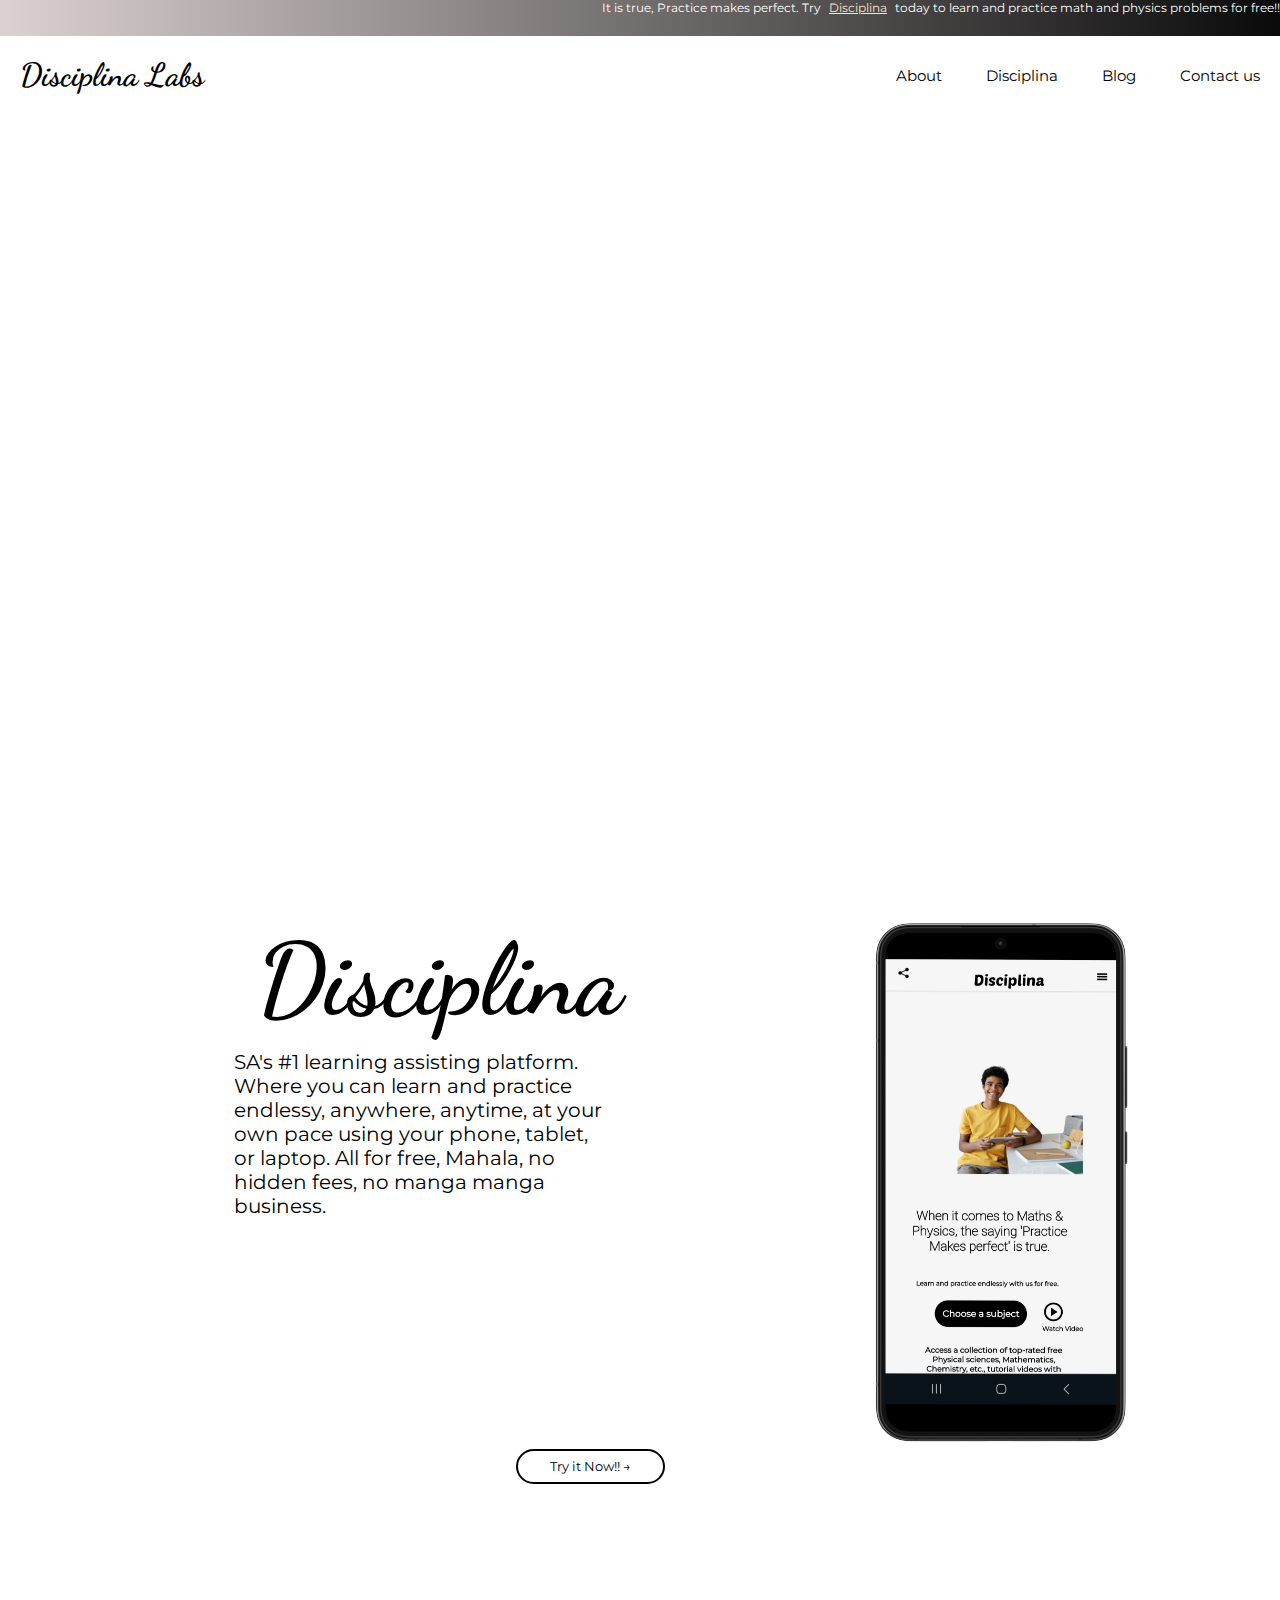
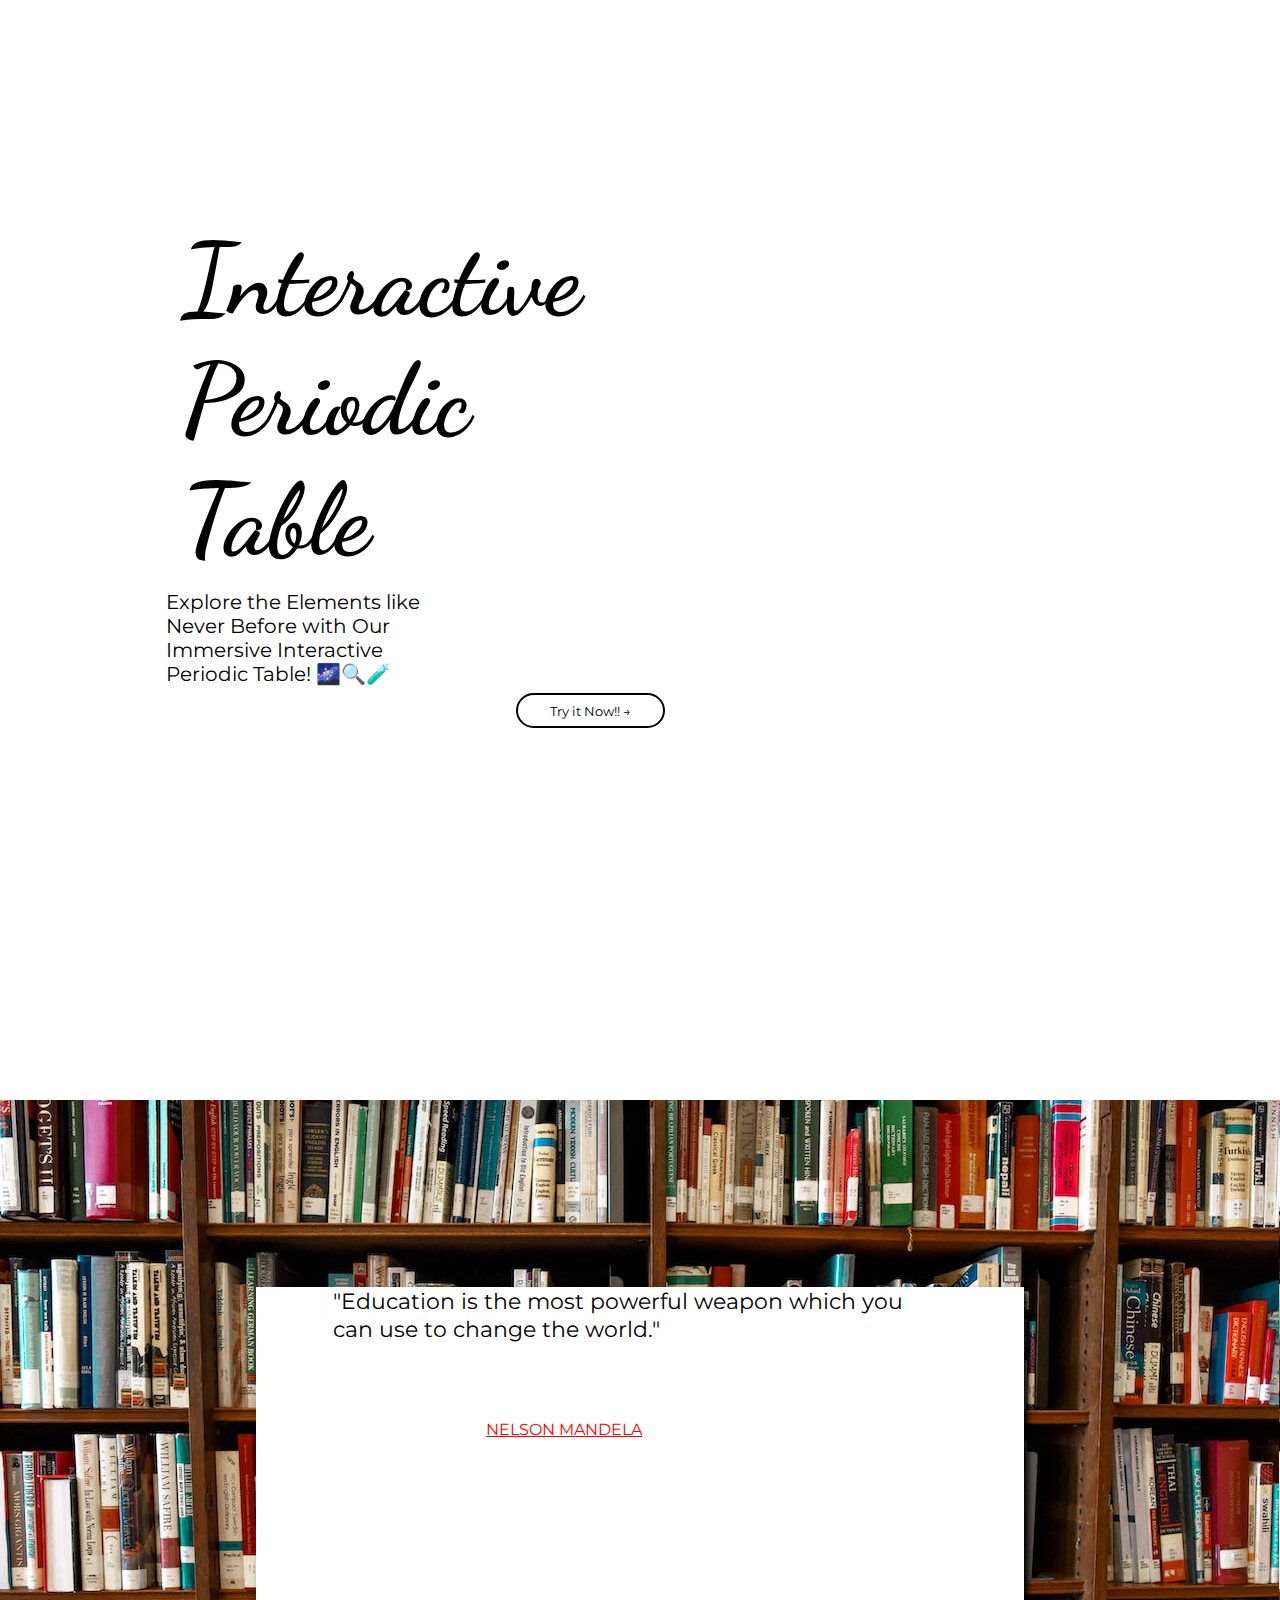
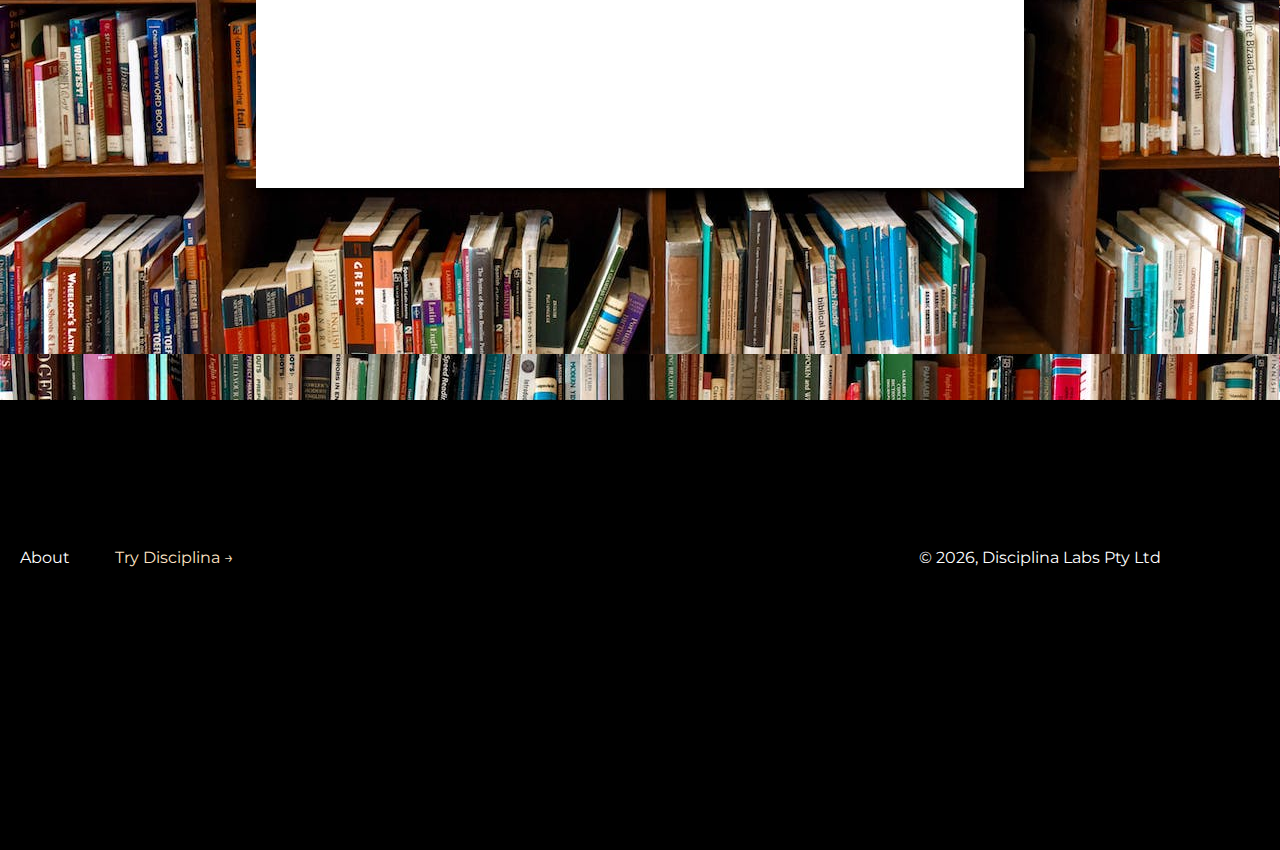
==== index.html @ 5b2e6443 "Update index.html" ====
<!DOCTYPE html>
<html lang="en">
<head>
    <meta charset="UTF-8">
    <meta name="viewport" content="width=device-width, initial-scale=1.0">
    <link rel="stylesheet" href="style.css">
    <link rel="icon" type="img/png" href="Images/images__2_-removebg-preview.png" width="80px"/>
   
    <link href="https://fonts.googleapis.com/css2?family=Dancing+Script:wght@100&family=Golos+Text&family=Nova+Square&family=Roboto:wght@600&display=swap" rel="stylesheet">
    <title>Disciplina Labs | Creating better learning experiences & outcomes</title>
</head>
<body>
    <div class="header">
      
      
        <nav class="nav sticky">
            <!-- <img src="Images/images__2_-removebg-preview.png" alt="disciplina_labs__logo " width="40px"> -->
             <h1>Disciplina Labs</h1>
            <ul>
        
                <li> <a class="nav__link" href="about.html">About 
                 </a></li>
                 <li> <a class="nav__link" href="https://disciplina.co.za/" class="disciplina_link" target="_blank">Disciplina</a></li>
                <!-- <li><a class="nav__link" href="">Updates</a></li> -->
                <li><a class="nav__link" href="https://disciplina.co.za/blog">Blog</a></li>
                <li><a class="nav__link" href="mailto:asandan@disciplinalabs.com">Contact us</a></li>
              
            </ul>
        </nav>
 
        <div class="content">
        <video autoplay loop muted plays-inline class="backvideo computer">
          
            <source src="Videos/Disciplina Labs.mp4" type="video/mp4" >
        </video>

        <video autoplay loop muted plays-inline class="backvideo phone">
            <source src="Videos/Disciplina Labs video.mp4" type="video/mp4" >
           
        </video>
       
        <div class="text-content">
            <h1>Providing tools, resources and opportunities for better learning experiences and outcomes for all.</h1>
            
           
        </div>
        </div>
           
       
       
        </div>

       <section class="desciplina section ">
        <div class="disciplina__content">
            <div>
                <h1>Disciplina</h1>
                <p>SA's #1 learning assisting platform. <br>
                    Where you can learn and practice endlessy, anywhere, anytime, at your own pace using your phone, tablet, or laptop.
                    All for free, Mahala, no hidden fees, no manga manga business.</p>
            </div>
          
    
            <div>
                <img src="Images/Home Page 3.png" alt="" >
            </div>
        </div>
           
        <div class="buttons">

            <button type="button" class="go--to"><a href="https://disciplina.co.za/" target="_blank">Try it Now!! &rightarrow;</a></button>
         
           </div>
        </div>

       </section>

       <section class="desciplina section ">
        <div class="disciplina__content">
            <div>
                <h1>Interactive Periodic Table</h1>
                <p>Explore the Elements like Never Before with Our Immersive Interactive Periodic Table! 🌌🔍🧪</p>
            </div>
       

        <div>
            <video src="Videos/huge.mp4"   loop autoplay muted  width="100%" height="60%"></video>
           
          </div>
        </div>
          
           <div class="buttons">
          
            <button type="button" class="go--to"><a href="https://disciplina.co.za/introtochem.html" target="_blank">Try it Now!! &rightarrow;</a></button>
           
           </div>
         
        </div>

       </section>
       <section class="section__2 section ">
      

        <div class="main_quote_content">
            <div class="text_area">
           <div class="quote">
            <p>"Education is the most powerful weapon which you can use to change the world."</p>
           </div>
           
            </div>
            <div class="person">
                Nelson Mandela
            </div>
        </div>

       </section>

       <!-- <section class="section__3 section section--hidden">
        <h1>Latest Updates</h1>
        
        <div class="products">

            <div class="product">

                <a href="periodictable.html"><img src="Images/JCI.jpg" alt="disciplina_labs__logo " width=""></a>
                <h2 class="updates_title">Disciplina Labs, a runner-up for JCI Sandton business cohort 2023</h2>
                <p>October 2023</p>
            </div>
           
           
            

        </div> -->

      
       <!-- </section>
       <section class="section__4 section section--hidden">
        <div>
            <a href="disciplina.html"><img src="Images/Stationery2.jpg" alt="disciplina_labs__logo " width=""></a>
        </div>
        <div> <h2>Join us in shaping the future of Education  <a href="https://disciplina.co.za/" class="" target="_blank">Partnerships &rightarrow;</a></h2></div>
       
       </section> -->

       <Footer>
        <ft>
        
         <ul>
           
           
           
              <li><a href="about.html">About</a></li>
            <!-- <li><a href="">Investor relations</a></li> -->
            <li> <a href="https://disciplina.co.za/" class="disciplina_link" target="_blank">Try Disciplina &rightarrow;</a></li>
            <li> <div class="copyright">
                &copy; <span class="current_year">0000</span>,
                Disciplina Labs Pty Ltd
              </div></li>
        </ul>
       
        </ft>

    </Footer>
   
    
    <script src="app.js"></script>
</body>
</html>
---- style.css ----
@import url('https://fonts.googleapis.com/css2?family=Dancing+Script:wght@600&family=Golos+Text&family=Montserrat&display=swap');
*{
    padding: 0;
    margin: 0;
    background-color: rgb(rgb(238, 217, 217));
    box-sizing: border-box;
    font-family: 'Montserrat';

}

html{
    scroll-behavior: smooth;
    font-family:  'Montserrat', sans-serif ;
    width: 100%;
}
.announcement-message{
    position: relative;
    background: linear-gradient( to left, rgb(10, 10, 10), rgb(219, 209, 209));
    height: 4%;
  text-align: right;

  color: white;
  font-size: 12px;
}

nav{
    width: 100%;
    position: relative;
    top: 0%;
    left: 0;
    padding: 20px ;
    display: flex;
    align-items: center;
    justify-content: space-between;
   
    background: white;
    
}

.sticky{
    position: fixed;
   box-shadow: 0 0 0 2px rgba(120, 119, 119, 0.4);
    z-index: 1;
   

}

nav h1{
    font-family: 'Dancing Script';
}
nav ul li{
    display: inline-block;
    margin-left: 40px;
    list-style: none;
   z-index: 5;
}

nav ul li a{
    text-decoration: none;
    color: black;
    font-size: 15px;
}

nav ul li a:hover{
    background: gray;
    padding: 10px;
    border-radius: 5px;
   
}

nav ul li {
    text-decoration: none;
    color: white;
    font-size: 15px;
}

nav ul li:hover{
    background: gray;
    padding: 10px;
    border-radius: 5px;
   
}

.sub__menu-1{
    display: none;
  }

  .nav__item:hover .sub__menu-1{
    display: block;
    background: white;
    transition: 200ms;
    position: fixed;
    height: auto;
  box-shadow: 0px 2px 10px black;
  border-radius: 10px;
  width: 100%;
  cursor: pointer;
  z-index: 2;
  
  }
  
  .sub__menu-1 ul{
    display: block;
    margin: 10px;
  }
  
  .sub__menu-1 ul li{
    display: block;
    
    padding: 20px;
    
    background: white;
    text-align: left;
   
  }

  .sub__menu-1 ul li a{
 color: black;
  }
a {
    cursor: pointer;
}


.disciplina_link{
  
   
    padding: 5px;
    border-radius: 5px;
    color:bisque;
}

.disciplina_link:hover{
    text-decoration: none;
   
    background-color: white;
    color: black;
    border: none;
   
}

.desciplina p{
    color: white;
    margin-left: 36%;
    margin-top: 10px;
    font-size: 12px;
}
h2{
    color: white;
    font-size: 15px;
}

h5{
    color: white;
    padding: 10px;
}
.header{
width: 100%;
height: 100vh;
position: relative;
padding: 0 5;

}

.phone{
    display: none;
}
.content{
    text-align: center;
    margin-top: 10%;
   
    
}

.text-content{
    position: relative;
    margin-top: 25%;
    padding: 3%;
}
.content h1{
   font-family: 'Montserrat', sans-serif;
   color: white;
   font-size: 40px;
   font-weight: lighter;
}


.backvideo{
   position:absolute ;
   right: 0;
    bottom: 0;
    z-index: -1;
    opacity:1;
    width: 100%;
    filter: brightness(50%);
}

 

.section h1{
margin-left: 40%;
}

.about:hover{
    background-color: white;
    color: black;
    border: none;
    transition: 2s;
}
.section__1{
    top: 0;
    width: 100%;
    height: 100vh;
    background: black;
    padding-top: 5%;
   
}

.section__1 h1{
    color: white;
    position: relative;
  
}

.desciplina{
    width: 100%;
    position: relative;
    left: 0;
    padding: 20px ;
    display: block;
    align-items: center;
    height: 100vh;
    background: white;

 
}

.disciplina__content{
    display: flex;
}

.desciplina h1{
     color: black;
     font-family: 'Dancing Script';
     font-size: 100px;
}

.desciplina p{
    color: black;
    font-size: 20px;
}
.desciplina img{
    width: 40%;
    margin-left: 40%;
}
.desciplina--video{
    position:relative ;
    right: 0;
     bottom: 0;
  
     opacity:0.8;
     width: 20%;
     margin-left: 40%;
 }

.periodic--table{
    width: 100%;
    position: relative;
    left: 0;
    padding: 20px ;
    display: block;
    align-items: center;
    height: 100vh;

 
}

.buttons{
    margin-left: 40%;
}

.periodic--table p{
    margin-left: 30%;
    margin-top: 10px;
    font-size: 12px;
}


.media{
    background: transparent;
    display: block;
    width: 100%;
  }
  
  .media img{
  
    width: 60%;
    background: transparent;
    border-radius: 10px;
  padding: 10px;
  margin-left: 20%;
  
  }
.buttons button{
    padding: 1%;
    border-radius: 20px;
    border: none;
    width: 20%;
    cursor: pointer;
    background: white;
    border: 2px solid black;
    
}
.buttons button:hover{
 opacity: 0.6;
    
}

.buttons button a{
    color: black;
    text-decoration: none;
}




.product--video{
    position:relative ;
    right: 0;
     bottom: 0;
     z-index: -1;
     opacity:0.8;
     width: 60%;
 }
.products{
    display: inline-flex;
    padding: 40px 40px 60px 40px;
}

.product{
    padding-left: 40px;
    width: 33%;
   
}

.product img{
    width: 90%;
 
   
    padding: 5px;
    border-radius: 10px;
   
}
.product img a{
    cursor: pointer;

   
}
.product p{
    color: white;
}
.updates__title{
    padding: 20px;
}

.updates__title h3{
    color: white;
}

.section__2{
    top: 0;
    width: 100%;
    height: 100vh;
    background: white;
    padding-top: 5%;
    background-image: url(Images/quotes\ background.jpg);
}

.section__2 h1{
    color: black;
    position: relative;
  
}

.main_quote_content{
    width: 60%;
    background-color: white;
   
    margin-left: 20%;
    min-height: 60%;
    
    box-shadow: 4px 4px 6px black;
}

.quote p{
    margin-top: 20%;
}

.person{
  
    position: relative;
    font-size: 1rem;
    color: red;
    text-transform: uppercase;
    margin-top: 5%;
  margin-left: 30%;
  text-decoration: underline;
}

.main_quote_content .text_area{
    font-size: 1.4rem;
    margin: 10%;
 
}


.main_quote_content img{   
    
    position: relative;
    margin-bottom: 10%;
    
}
.section__3{
    top: 0;
    width: 100%;
    height: 100vh;
    background: black;
    padding-top: 5%;
}

.section__3 h1{
    color: white;
    position: relative;
  
}

.section__4{
    display: flex;
}

.section__4 img{
    margin: 3%;
}
.section__4 h2{
    color: black;
    position: relative;
    margin-top: 40%;
   
  
}

.content-section{
  
    width: 60%;
    margin-left: 20%;
    margin-top: 10%;
    line-height: 26px;
    border-bottom: 1px solid black ;
    
   
}

.content-section p{
    margin-bottom: 15px;
}

footer{
    background-color: black;
    height: 50vh;
    margin-bottom: 0%;

    color: black;
    align-items: center;
    justify-content: space-between;

}

 footer ul{
    
    display: flex;
   

}
footer ul li{
  
    text-decoration: none;
    list-style: none;
    padding: 20px;
    margin-top: 10%;
}
footer ul li a{
    color: white;
    text-decoration: none;
    
   
}
footer ul li a:hover{
    font-weight: bolder;
}

footer ul li a img:hover{
    width: 25px;
}

footer ul li:last-child{
    margin-left: 50%;
}

.section--hidden{
    opacity: 0;
    transform: translateY(8rem) ;
}

.copyright{
    color: white;
}

@media screen and (min-width: 300px) and (max-width: 937px) {
body{
    width: 100%;
}
    .announcement-message{
        position: relative;
        background: linear-gradient( to right, rgb(10, 10, 10), rgb(219, 209, 209));
        height: 5%;
      text-align: center;
    
      color: white;
      font-size: 8px;
      width: 100%;
      top: 0;
    }
    
    .html{
         width: 100%;
    }
    nav{
        width: 100%;
        position: relative;
        top: 0%;
        left: 0;
        padding: 20px ;
        display: flex;
        align-items: center;
        justify-content: space-between;
        background: white;
    }
    
    .sticky{
        display: none;
    
    }

    .nav h1{
        font-size: 20px;
        text-align: center;
    }
    nav ul li{
        display: none;
        margin-left: 10px;
        list-style: none;
       z-index: 5;
    }
    
    nav ul li a{
        text-decoration: none;
        color: white;
        font-size: 10px;
    }
    
    nav ul li a:hover{
        background: gray;
        padding: 10px;
        border-radius: 5px;
       
    }
    
    nav ul li {
        text-decoration: none;
        color: white;
        font-size: 15px;
    }
    
    nav ul li:hover{
        background: gray;
        padding: 10px;
        border-radius: 5px;
       
    }
    
    
    
    
    .disciplina_link{
      
    
        padding: 5px;
        border-radius: 5px;
      
    }
    
    .disciplina_link:hover{
        text-decoration: none;
       
        background-color: white;
        color: black;
        border: none;
       
    }
    
    .desciplina p{
        color:white;
        text-align: center;
        margin-top: 10px;
        font-size: 12px;
    }

    .desciplina img{
        width: 50%;
        margin-left: 25%;
    }
    h2{
        color: white;
        font-size: 15px;
    }
    
    h5{
        color: white;
        padding: 10px;
    }
    .header{
    width: 100%;
    height: 100vh;
    position: relative;
   
    margin-top: 0%;
    
    }
    
    .computer{
        display: none;
    }

    .phone{
        display: block;
    }
    .content{
        text-align: center;
        margin-top: 0%;
        height: 80vh;
        width: 100%;
        
    }
    .backvideo{
        height: 100vh;
        margin-top: 10%;
    }
    
    .text-content{
        position: relative;
        margin-top: 10%;
    }
    .content h1{
       font-family: 'Montserrat', sans-serif;
       color: white;
       font-size: 20px;
       margin-top: 30%;
       font-weight: bolder;
    }
    
    
   
.section h1{
    margin-left: 40%;
    }
    
    .about:hover{
        background-color: white;
        color: black;
        border: none;
        transition: 2s;
    }
    .section__1{
        top: 0;
        width: 100%;
        height: 100vh;
        background: black;
        padding-top: 5%;
       
    }
    
    .section__1 h1{
        color: white;
        position: relative;
      
    }
    
    .desciplina{
        width: 100%;
        position: relative;
        left: 0;
        padding: 20px ;
        display: block;
        align-items: center;
        height: auto;
        background: white;
    
     
    }
    
    .disciplina__content{
        display: flex;
        width: 100%;
    }
    
    .desciplina h1{
         color: black;
         font-family: 'Dancing Script';
         font-size: 40px;
    }
    
    .desciplina p{
        color: black;
        font-size: 10px;
    }
    .desciplina img{
        width: 80%;
        margin-left: 40%;
    }
    .desciplina video{
        position:relative ;
        right: 0;
         bottom: 0;
      
         opacity:0.8;
         width: 120%;
         margin-left: 20%;
     }
    
    
    
    .buttons{
        margin-left: 40%;
    }
    

    
    .media{
        background: transparent;
        display: block;
        width: 100%;
      }
      
      .media img{
      
        width: 60%;
        background: transparent;
        border-radius: 10px;
      padding: 10px;
      margin-left: 20%;
      
      }
    .buttons button{
        padding: 1%;
        border-radius: 20px;
        border: none;
        width: 50%;
        cursor: pointer;
        background: white;
        border: 2px solid black;
        
    }
    .buttons button:hover{
     opacity: 0.6;
        
    }
    
    .buttons button a{
        color: black;
        text-decoration: none;
    }
    
    
    
    
    .product--video{
        position:relative ;
        right: 0;
         bottom: 0;
         z-index: -1;
         opacity:0.8;
         width: 60%;
     }
    .products{
        display: inline-flex;
        padding: 40px 40px 60px 40px;
    }
    
    .product{
        padding-left: 40px;
        width: 33%;
       
    }
    
    .product img{
        width: 90%;
     
       
        padding: 5px;
        border-radius: 10px;
       
    }
    .product img a{
        cursor: pointer;
    
       
    }
    .product p{
        color: white;
    }
    .updates__title{
        padding: 20px;
    }
    
    .updates__title h3{
        color: white;
    }
    
    .section__2{
        top: 0;
        width: 100%;
        height: 100vh;
        background: white;
        padding-top: 5%;
        background-image: url(Images/quotes\ background.jpg);
    }
    
   
    
    .section__2{
        top: 0;
        width: 100%;
        height: 100vh;
        background: white;
        padding-top: 5%;
        background-image: url(Images/quotes\ background.jpg);
    }
    
    .section__2 h1{
        color: black;
        position: relative;
      
    }
    
    .main_quote_content{
        width: 80%;
        background-color: white;
       
        margin-left: 10%;
        height: 60%;
        
        box-shadow: 4px 4px 6px black;
    }
 
    .person{
      
        position: relative;
        font-size: 1rem;
        color: red;
        text-transform: uppercase;
        margin-top: 5%;
      margin-left: 30%;
      text-decoration: underline;
    }
    
    .main_quote_content .text_area{
        font-size: 1.4rem;
        margin: 10%;
     
    }
    
    
    .main_quote_content img{   
        
        position: relative;
        margin-bottom: 10%;
        
    }
    .section__3{
        top: 0;
        width: 100%;
        height: 100vh;
        background: black;
        padding-top: 5%;
    }
    
    .section__3 h1{
        color: white;
        position: relative;
      
    }
    
   
    
    .content-section{
      
        width: 60%;
        margin-left: 20%;
        margin-top: 10%;
        line-height: 26px;
        border-bottom: 1px solid black ;
        
       
    }
    
    .content-section p{
        margin-bottom: 15px;
    }
    
    footer{
        background-color: black;
        height: 50vh;
        margin-bottom: 0%;
    
        color: black;
        align-items: center;
        justify-content: space-between;
    
    }
    
     footer ul{
        
        display: flex;
       
    
    }
    footer ul li{
      
        text-decoration: none;
        list-style: none;
        padding: 20px;
        margin-top: 10%;
    }
    footer ul li a{
        color: white;
        text-decoration: none;
        font-size: 12px;
        
       
    }
    footer ul li a:hover{
        font-weight: bolder;
    }
    
    footer ul li a img:hover{
        width: 25px;
    }
    
    footer ul li:last-child{
        margin-left: 5%;
        font-size: 12px;
    }
    
    .section--hidden{
        opacity: 0;
        transform: translateY(8rem) ;
    }
    
    .copyright{
        color: white;
    }
}
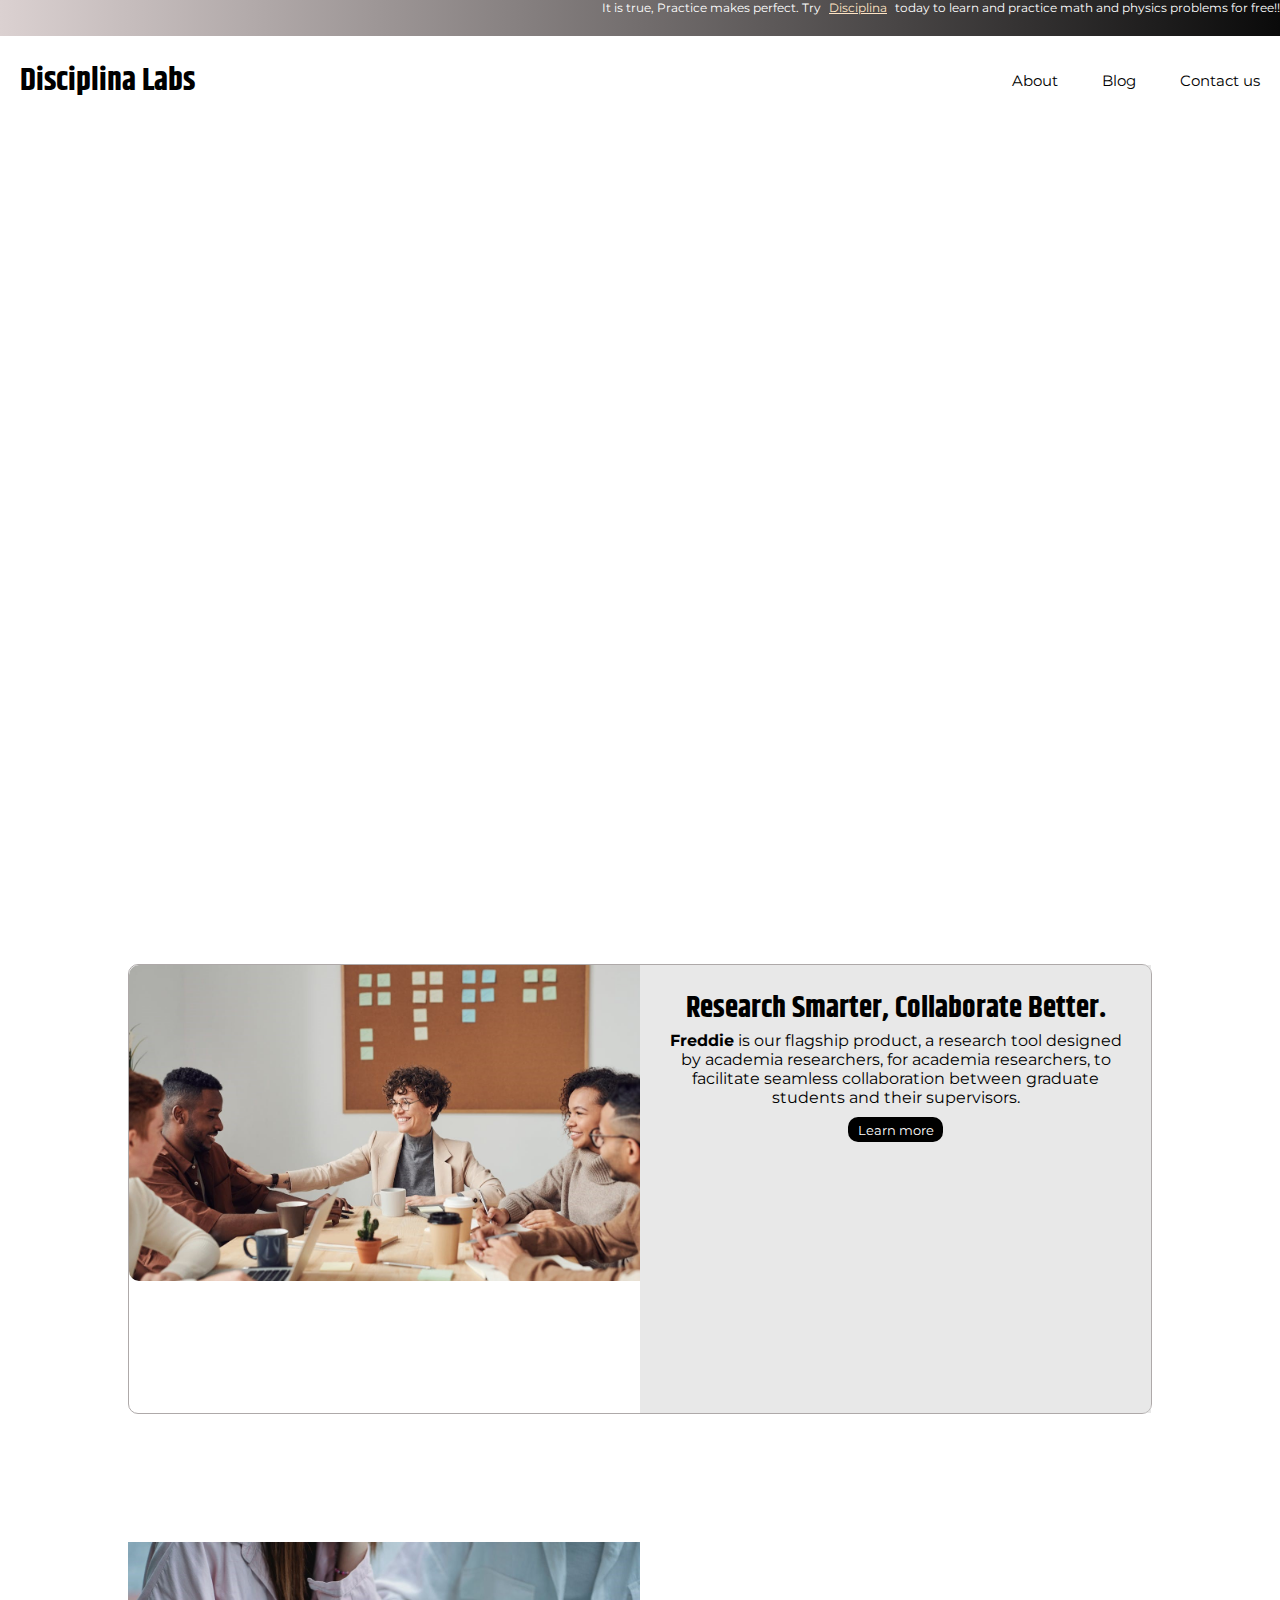
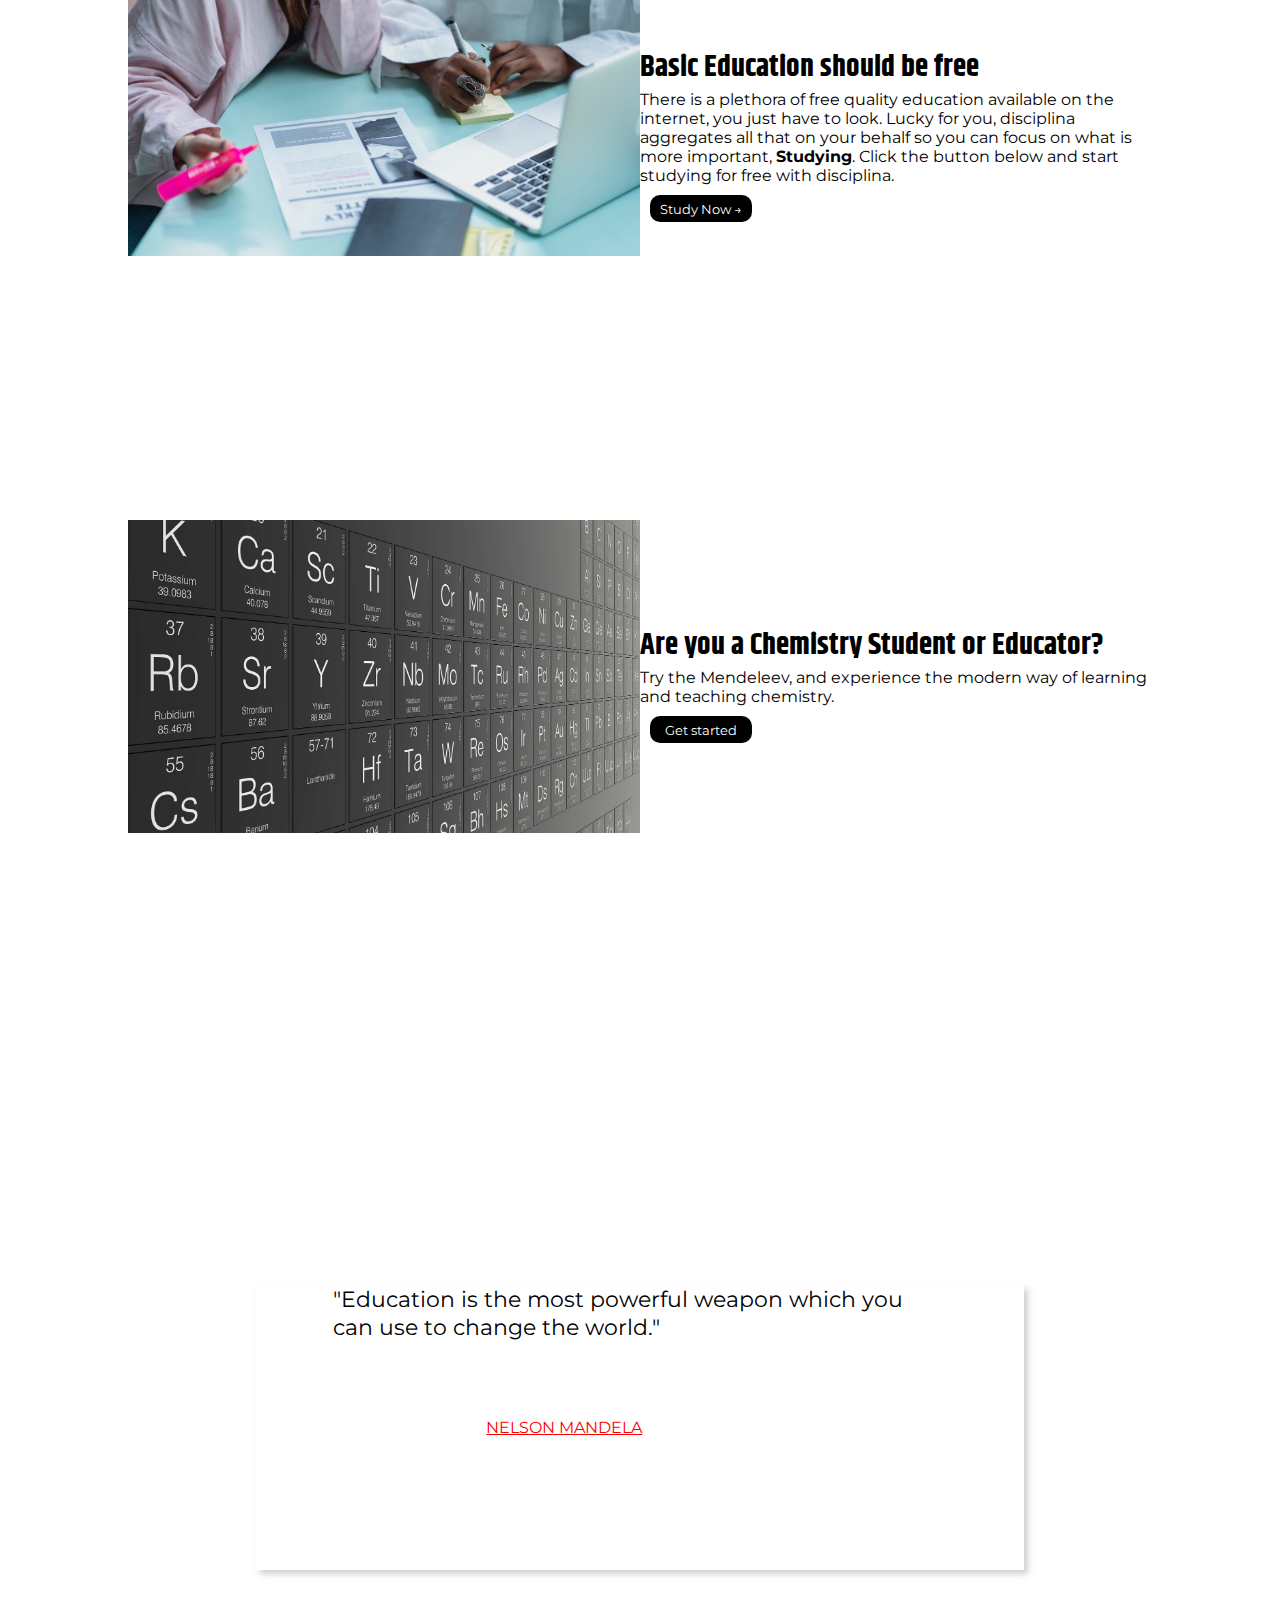
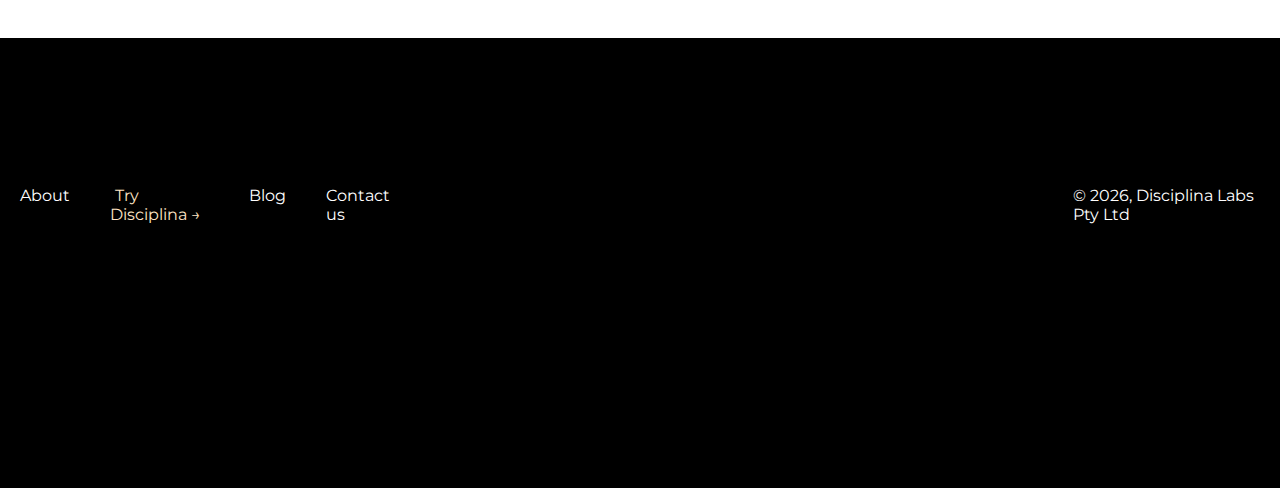
==== commit 31efecf8: "Update index.html" ====
--- a/index.html
+++ b/index.html
@@ -5,7 +5,10 @@
     <meta name="viewport" content="width=device-width, initial-scale=1.0">
     <link rel="stylesheet" href="style.css">
     <link rel="icon" type="img/png" href="Images/images__2_-removebg-preview.png" width="80px"/>
-   
+    <link rel="preconnect" href="https://fonts.googleapis.com">
+    <link rel="preconnect" href="https://fonts.gstatic.com" crossorigin>
+    <link href="https://fonts.googleapis.com/css2?family=Khand:wght@300;400;500;600;700&family=Poetsen+One&display=swap" rel="stylesheet">
+    <link href="https://fonts.googleapis.com/css2?family=Jomolhari&family=Khand:wght@300;400;500;600;700&family=Poetsen+One&display=swap" rel="stylesheet">
     <link href="https://fonts.googleapis.com/css2?family=Dancing+Script:wght@100&family=Golos+Text&family=Nova+Square&family=Roboto:wght@600&display=swap" rel="stylesheet">
     <title>Disciplina Labs | Creating better learning experiences & outcomes</title>
 </head>
@@ -14,18 +17,21 @@
       
       
         <nav class="nav sticky">
-            <!-- <img src="Images/images__2_-removebg-preview.png" alt="disciplina_labs__logo " width="40px"> -->
-             <h1>Disciplina Labs</h1>
-            <ul>
+          
+            <h1>Disciplina Labs</h1>
+           
+
+            <ul class="nav__links">
         
                 <li> <a class="nav__link" href="about.html">About 
                  </a></li>
-                 <li> <a class="nav__link" href="https://disciplina.co.za/" class="disciplina_link" target="_blank">Disciplina</a></li>
+             
                 <!-- <li><a class="nav__link" href="">Updates</a></li> -->
                 <li><a class="nav__link" href="https://disciplina.co.za/blog">Blog</a></li>
                 <li><a class="nav__link" href="mailto:asandan@disciplinalabs.com">Contact us</a></li>
               
             </ul>
+           
         </nav>
  
         <div class="content">
@@ -51,53 +57,71 @@
         </div>
 
        <section class="desciplina section ">
-        <div class="disciplina__content">
-            <div>
-                <h1>Disciplina</h1>
-                <p>SA's #1 learning assisting platform. <br>
-                    Where you can learn and practice endlessy, anywhere, anytime, at your own pace using your phone, tablet, or laptop.
-                    All for free, Mahala, no hidden fees, no manga manga business.</p>
-            </div>
-          
-    
-            <div>
-                <img src="Images/Home Page 3.png" alt="" >
-            </div>
+       
+          <div class="image">
+            <img src="Images/Professor.jpg" alt="Freddie">
+          </div>
+          <div class="text">
+          <h1>Research Smarter, Collaborate Better.</h1>
+            <p><b>Freddie</b> is our flagship product, a research tool designed by academia researchers, for academia researchers, to facilitate seamless collaboration between graduate students and their supervisors.</p>
+            <div class="buttons">
+
+                <button type="button" class="go--to"><a href="https://disciplina.co.za/" target="_blank">Learn more</a></button>
+             
+               </div>
         </div>
            
-        <div class="buttons">
-
-            <button type="button" class="go--to"><a href="https://disciplina.co.za/" target="_blank">Try it Now!! &rightarrow;</a></button>
-         
-           </div>
+        
         </div>
 
        </section>
 
-       <section class="desciplina section ">
-        <div class="disciplina__content">
-            <div>
-                <h1>Interactive Periodic Table</h1>
-                <p>Explore the Elements like Never Before with Our Immersive Interactive Periodic Table! 🌌🔍🧪</p>
-            </div>
-       
-
-        <div>
-            <video src="Videos/huge.mp4"   loop autoplay muted  width="100%" height="60%"></video>
-           
+       <section class="disciplina section ">
+        <div class="image">
+            <img src="Images/Student.jpg" alt="Freddie">
           </div>
-        </div>
-          
+        <div class="text">
+            <h1>Basic Education should be free</h1>
+              <p>There is a plethora of free quality education available on the internet, you just have to look. 
+                Lucky for you, disciplina aggregates all that on your behalf so you can focus on what is more important, <b>Studying</b>.
+                Click the button below and start studying for free with disciplina.
+              </p>
+            
+                     
            <div class="buttons">
           
-            <button type="button" class="go--to"><a href="https://disciplina.co.za/introtochem.html" target="_blank">Try it Now!! &rightarrow;</a></button>
+            <button type="button" class="go--to"><a href="https://disciplina.co.za/" target="_blank">Study Now &rightarrow;</a></button>
            
            </div>
-         
+        </div>
+      
+       
         </div>
 
        </section>
-       <section class="section__2 section ">
+
+
+       <section class="disciplina section ">
+       
+        <div class="image">
+          <img src="Images/mandeleev.jpg" alt="Freddie">
+        </div>
+        <div class="text">
+        <h1>Are you a Chemistry Student or Educator?</h1>
+          <p>Try the Mendeleev, and experience the modern way of learning and teaching chemistry.</p>
+          
+          <div class="buttons">
+
+              <button type="button" class="go--to"><a href="https://disciplina.co.za/introtochem" target="_blank">Get started</a></button>
+           
+             </div>
+      </div>
+         
+      
+      </div>
+
+    </section>
+       <section class="section__1 section ">
       
 
         <div class="main_quote_content">
@@ -114,33 +138,6 @@
 
        </section>
 
-       <!-- <section class="section__3 section section--hidden">
-        <h1>Latest Updates</h1>
-        
-        <div class="products">
-
-            <div class="product">
-
-                <a href="periodictable.html"><img src="Images/JCI.jpg" alt="disciplina_labs__logo " width=""></a>
-                <h2 class="updates_title">Disciplina Labs, a runner-up for JCI Sandton business cohort 2023</h2>
-                <p>October 2023</p>
-            </div>
-           
-           
-            
-
-        </div> -->
-
-      
-       <!-- </section>
-       <section class="section__4 section section--hidden">
-        <div>
-            <a href="disciplina.html"><img src="Images/Stationery2.jpg" alt="disciplina_labs__logo " width=""></a>
-        </div>
-        <div> <h2>Join us in shaping the future of Education  <a href="https://disciplina.co.za/" class="" target="_blank">Partnerships &rightarrow;</a></h2></div>
-       
-       </section> -->
-
        <Footer>
         <ft>
         
@@ -151,6 +148,9 @@
               <li><a href="about.html">About</a></li>
             <!-- <li><a href="">Investor relations</a></li> -->
             <li> <a href="https://disciplina.co.za/" class="disciplina_link" target="_blank">Try Disciplina &rightarrow;</a></li>
+            <li><a class="nav__link" href="https://disciplina.co.za/blog">Blog</a></li>
+            <li><a class="nav__link" href="mailto:asandan@disciplinalabs.com">Contact us</a></li>
+          
             <li> <div class="copyright">
                 &copy; <span class="current_year">0000</span>,
                 Disciplina Labs Pty Ltd
--- a/style.css
+++ b/style.css
@@ -45,8 +45,9 @@
 
 }
 
+
 nav h1{
-    font-family: 'Dancing Script';
+    font-family: 'Khand';
 }
 nav ul li{
     display: inline-block;
@@ -139,12 +140,7 @@
    
 }
 
-.desciplina p{
-    color: white;
-    margin-left: 36%;
-    margin-top: 10px;
-    font-size: 12px;
-}
+
 h2{
     color: white;
     font-size: 15px;
@@ -178,9 +174,9 @@
     padding: 3%;
 }
 .content h1{
-   font-family: 'Montserrat', sans-serif;
+   font-family: 'Khand', sans-serif;
    color: white;
-   font-size: 40px;
+   font-size: 70px;
    font-weight: lighter;
 }
 
@@ -196,96 +192,91 @@
 }
 
  
-
-.section h1{
-margin-left: 40%;
-}
-
-.about:hover{
-    background-color: white;
+.desciplina{
+    width: 80%;
+    margin: 5% 5% 10% 10%;
+    position: relative;
+    left: 0;
+   
+    display: flex;
+    align-items: left;
+    height: 50vh;
+    background: white;
+  border-radius: 10px;
+  border: 1px solid rgba(174, 169, 169);
+ 
+}
+
+
+.desciplina .text{
+    background: rgba(210, 209, 209, 0.5);
+    text-align: center;
+    padding: 20px;
+    width: 50%;
+ 
+    position: relative;
+   
+}
+.desciplina .text h1{
+     color: black;
+     font-family: 'khand', sans-serif;
+     font-size: 30px;
+}
+
+.text p{
+    color:black;
+    font-size: 16px;
+}
+.desciplina .image{
+    width: 50%;
+   
+ 
+}
+.desciplina .image img{
+    width: 100%;
+   border-top-left-radius: 10px;
+   border-bottom-left-radius: 10px;
+}
+
+
+.disciplina{
+    width: 80%;
+    margin: 5% 5% 10% 10%;
+    position: relative;
+    left: 0;
+   
+    display: flex;
+    align-items: left;
+    height: 50vh;
+    background: white;
+  border-radius: 10px;
+
+ 
+}
+
+.disciplina .text{
+   margin-top: 10%;
+   position: relative;
+   width: 50%;
+}
+.disciplina .text h1{
     color: black;
-    border: none;
-    transition: 2s;
-}
-.section__1{
-    top: 0;
-    width: 100%;
-    height: 100vh;
-    background: black;
-    padding-top: 5%;
-   
-}
-
-.section__1 h1{
-    color: white;
-    position: relative;
-  
-}
-
-.desciplina{
-    width: 100%;
-    position: relative;
-    left: 0;
-    padding: 20px ;
-    display: block;
-    align-items: center;
-    height: 100vh;
-    background: white;
-
- 
-}
-
-.disciplina__content{
-    display: flex;
-}
-
-.desciplina h1{
-     color: black;
-     font-family: 'Dancing Script';
-     font-size: 100px;
-}
-
-.desciplina p{
-    color: black;
-    font-size: 20px;
-}
-.desciplina img{
-    width: 40%;
-    margin-left: 40%;
-}
-.desciplina--video{
-    position:relative ;
-    right: 0;
-     bottom: 0;
-  
-     opacity:0.8;
-     width: 20%;
-     margin-left: 40%;
- }
-
-.periodic--table{
-    width: 100%;
-    position: relative;
-    left: 0;
-    padding: 20px ;
-    display: block;
-    align-items: center;
-    height: 100vh;
-
- 
-}
-
-.buttons{
-    margin-left: 40%;
-}
-
-.periodic--table p{
-    margin-left: 30%;
-    margin-top: 10px;
-    font-size: 12px;
-}
-
-
+    font-family: 'khand', sans-serif;
+    font-size: 30px;
+}
+
+.disciplina .text p{
+   color:black;
+   font-size: 16px;
+}
+.disciplina .image{
+    width: 50%;
+   
+ 
+}
+.disciplina .image img{
+    width: 100%;
+}
 .media{
     background: transparent;
     display: block;
@@ -303,12 +294,13 @@
   }
 .buttons button{
     padding: 1%;
-    border-radius: 20px;
+    border-radius: 10px;
     border: none;
     width: 20%;
     cursor: pointer;
-    background: white;
-    border: 2px solid black;
+    background: black;
+    border: none;
+    margin: 10px;
     
 }
 .buttons button:hover{
@@ -317,66 +309,22 @@
 }
 
 .buttons button a{
-    color: black;
+    color: white;
     text-decoration: none;
 }
 
 
 
-
-.product--video{
-    position:relative ;
-    right: 0;
-     bottom: 0;
-     z-index: -1;
-     opacity:0.8;
-     width: 60%;
- }
-.products{
-    display: inline-flex;
-    padding: 40px 40px 60px 40px;
-}
-
-.product{
-    padding-left: 40px;
-    width: 33%;
-   
-}
-
-.product img{
-    width: 90%;
- 
-   
-    padding: 5px;
-    border-radius: 10px;
-   
-}
-.product img a{
-    cursor: pointer;
-
-   
-}
-.product p{
-    color: white;
-}
-.updates__title{
-    padding: 20px;
-}
-
-.updates__title h3{
-    color: white;
-}
-
-.section__2{
+.section__1{
     top: 0;
     width: 100%;
-    height: 100vh;
+    height: 60vh;
     background: white;
     padding-top: 5%;
-    background-image: url(Images/quotes\ background.jpg);
-}
-
-.section__2 h1{
+  
+}
+
+.section__1 h1{
     color: black;
     position: relative;
   
@@ -389,7 +337,7 @@
     margin-left: 20%;
     min-height: 60%;
     
-    box-shadow: 4px 4px 6px black;
+    box-shadow: 4px 4px 6px rgba(164, 161, 161, 0.5);
 }
 
 .quote p{
@@ -420,34 +368,7 @@
     margin-bottom: 10%;
     
 }
-.section__3{
-    top: 0;
-    width: 100%;
-    height: 100vh;
-    background: black;
-    padding-top: 5%;
-}
-
-.section__3 h1{
-    color: white;
-    position: relative;
-  
-}
-
-.section__4{
-    display: flex;
-}
-
-.section__4 img{
-    margin: 3%;
-}
-.section__4 h2{
-    color: black;
-    position: relative;
-    margin-top: 40%;
-   
-  
-}
+
 
 .content-section{
   
@@ -515,9 +436,12 @@
     color: white;
 }
 
-@media screen and (min-width: 300px) and (max-width: 937px) {
-body{
-    width: 100%;
+@media screen and (min-width: 300px) and (max-width: 410px) {
+
+
+    body{
+    width: 100%;
+    color: white;
 }
     .announcement-message{
         position: relative;
@@ -529,6 +453,7 @@
       font-size: 8px;
       width: 100%;
       top: 0;
+      font-family: 'Khand';
     }
     
     .html{
@@ -536,6 +461,7 @@
     }
     nav{
         width: 100%;
+        height: 10vh;
         position: relative;
         top: 0%;
         left: 0;
@@ -546,25 +472,42 @@
         background: white;
     }
     
+    nav h1{
+        color: black;
+        text-align: center;
+    }
     .sticky{
         display: none;
     
     }
 
+    .menu{
+        display: block;
+        background: gray;
+        color: white;
+        padding: 5px;
+        border: none;
+        border-radius: 5px;
+    }
     .nav h1{
         font-size: 20px;
-        text-align: center;
+    
+    }
+    
+    nav ul{
+        width: 100%;
+        height: 100vh;
+        position: fixed;
     }
     nav ul li{
-        display: none;
-        margin-left: 10px;
-        list-style: none;
-       z-index: 5;
+        display: block;
+  
+    
     }
     
     nav ul li a{
         text-decoration: none;
-        color: white;
+        color: black;
         font-size: 10px;
     }
     
@@ -573,12 +516,6 @@
         padding: 10px;
         border-radius: 5px;
        
-    }
-    
-    nav ul li {
-        text-decoration: none;
-        color: white;
-        font-size: 15px;
     }
     
     nav ul li:hover{
@@ -651,215 +588,155 @@
         width: 100%;
         
     }
+
+    .content h1{
+        font-family: 'Khand', sans-serif;
+        color: white;
+        font-size: 40px;
+        font-weight: lighter;
+     }
     .backvideo{
         height: 100vh;
         margin-top: 10%;
     }
-    
-    .text-content{
-        position: relative;
-        margin-top: 10%;
-    }
-    .content h1{
-       font-family: 'Montserrat', sans-serif;
-       color: white;
-       font-size: 20px;
-       margin-top: 30%;
-       font-weight: bolder;
-    }
-    
-    
-   
-.section h1{
-    margin-left: 40%;
-    }
-    
-    .about:hover{
-        background-color: white;
-        color: black;
-        border: none;
-        transition: 2s;
-    }
-    .section__1{
-        top: 0;
-        width: 100%;
-        height: 100vh;
-        background: black;
-        padding-top: 5%;
-       
-    }
-    
-    .section__1 h1{
-        color: white;
-        position: relative;
-      
-    }
-    
-    .desciplina{
-        width: 100%;
-        position: relative;
-        left: 0;
-        padding: 20px ;
-        display: block;
-        align-items: center;
-        height: auto;
-        background: white;
-    
      
-    }
-    
-    .disciplina__content{
-        display: flex;
-        width: 100%;
-    }
-    
-    .desciplina h1{
-         color: black;
-         font-family: 'Dancing Script';
-         font-size: 40px;
-    }
-    
-    .desciplina p{
-        color: black;
-        font-size: 10px;
-    }
-    .desciplina img{
-        width: 80%;
-        margin-left: 40%;
-    }
-    .desciplina video{
-        position:relative ;
-        right: 0;
-         bottom: 0;
-      
-         opacity:0.8;
-         width: 120%;
-         margin-left: 20%;
-     }
-    
-    
-    
-    .buttons{
-        margin-left: 40%;
-    }
-    
-
-    
-    .media{
-        background: transparent;
-        display: block;
-        width: 100%;
-      }
-      
-      .media img{
-      
-        width: 60%;
-        background: transparent;
-        border-radius: 10px;
-      padding: 10px;
-      margin-left: 20%;
-      
-      }
-    .buttons button{
-        padding: 1%;
-        border-radius: 20px;
-        border: none;
-        width: 50%;
-        cursor: pointer;
-        background: white;
-        border: 2px solid black;
-        
-    }
-    .buttons button:hover{
-     opacity: 0.6;
-        
-    }
-    
-    .buttons button a{
-        color: black;
-        text-decoration: none;
-    }
-    
-    
-    
-    
-    .product--video{
-        position:relative ;
-        right: 0;
-         bottom: 0;
-         z-index: -1;
-         opacity:0.8;
-         width: 60%;
-     }
-    .products{
-        display: inline-flex;
-        padding: 40px 40px 60px 40px;
-    }
-    
-    .product{
-        padding-left: 40px;
-        width: 33%;
-       
-    }
-    
-    .product img{
-        width: 90%;
-     
-       
-        padding: 5px;
-        border-radius: 10px;
-       
-    }
-    .product img a{
-        cursor: pointer;
-    
-       
-    }
-    .product p{
-        color: white;
-    }
-    .updates__title{
-        padding: 20px;
-    }
-    
-    .updates__title h3{
-        color: white;
-    }
-    
-    .section__2{
-        top: 0;
-        width: 100%;
-        height: 100vh;
-        background: white;
-        padding-top: 5%;
-        background-image: url(Images/quotes\ background.jpg);
-    }
-    
-   
-    
-    .section__2{
-        top: 0;
-        width: 100%;
-        height: 100vh;
-        background: white;
-        padding-top: 5%;
-        background-image: url(Images/quotes\ background.jpg);
-    }
-    
-    .section__2 h1{
-        color: black;
-        position: relative;
-      
-    }
+.desciplina{
+    width: 90%;
+    margin: 20% 20% 5% 5%;
+    position: relative;
+    left: 0;
+   
+    display: block;
+    align-items: left;
+    height: 80vh;
+    background: white;
+  border-radius: 10px;
+border: none;
+ 
+}
+
+
+.desciplina .text{
+    background: rgba(210, 209, 209, 0.5);
+    text-align: center;
+    padding: 20px;
+    width: 100%;
+    margin-top: -2%;
+    position: relative;
+    border-bottom-left-radius: 10px;
+    border-bottom-right-radius: 10px;
+}
+.desciplina .text h1{
+     color: black;
+     font-family: 'khand', sans-serif;
+     font-size: 30px;
+}
+
+.text p{
+    color:black;
+    font-size: 16px;
+}
+.desciplina .image{
+    width: 100%;
+
+ 
+}
+.desciplina .image img{
+    width: 100%;
+ position: relative;
+ border-top-left-radius: 10px;
+ border-bottom-left-radius: 0px;
+ border-top-right-radius: 10px;
+ margin-left: 0;
+}
+
+
+.disciplina{
+    width: 90%;
+    margin: 5% 5% 5% 5%;
+    position: relative;
+    left: 0;
+   
+    display: block;
+    align-items: left;
+    height: 80vh;
+    background: white;
+  border-radius: 10px;
+
+ 
+}
+
+.disciplina .text{
+   margin-top: 10%;
+   position: relative;
+   width: 100%;
+   text-align: center;
+}
+.disciplina .text h1{
+    color: black;
+    font-family: 'khand', sans-serif;
+    font-size: 30px;
+}
+
+.disciplina .text p{
+   color:black;
+   font-size: 16px;
+}
+.disciplina .image{
+    width: 100%;
+   
+ 
+}
+.disciplina .image img{
+    width: 100%;
+}
+.media{
+    background: transparent;
+    display: block;
+    width: 100%;
+  }
+  
+  .media img{
+  
+    width: 60%;
+    background: transparent;
+    border-radius: 10px;
+  padding: 10px;
+  margin-left: 20%;
+  
+  }
+.buttons button{
+    padding: 2%;
+    border-radius: 10px;
+    border: none;
+    width: 40%;
+    cursor: pointer;
+    background: black;
+    border: none;
+    margin: 10px;
+   
+    
+}
+.buttons button:hover{
+ opacity: 0.6;
+    
+}
+
+.buttons button a{
+    color: white;
+    text-decoration: none;
+}
+
+    
+  
     
     .main_quote_content{
         width: 80%;
         background-color: white;
        
         margin-left: 10%;
-        height: 60%;
-        
-        box-shadow: 4px 4px 6px black;
+        height: 40%;
+        box-shadow: 4px 4px 4px rgba(164, 161, 161, 0.5);
     }
  
     .person{
@@ -876,42 +753,14 @@
     .main_quote_content .text_area{
         font-size: 1.4rem;
         margin: 10%;
-     
-    }
-    
-    
-    .main_quote_content img{   
-        
-        position: relative;
-        margin-bottom: 10%;
-        
-    }
-    .section__3{
-        top: 0;
-        width: 100%;
-        height: 100vh;
-        background: black;
-        padding-top: 5%;
-    }
-    
-    .section__3 h1{
-        color: white;
-        position: relative;
-      
-    }
-    
-   
-    
-    .content-section{
-      
-        width: 60%;
-        margin-left: 20%;
-        margin-top: 10%;
-        line-height: 26px;
-        border-bottom: 1px solid black ;
-        
-       
-    }
+     color: black;
+     font-size: 14px;
+     font-family: 'Montserrat', sans-serif;
+    }
+    
+    
+
+  
     
     .content-section p{
         margin-bottom: 15px;
@@ -930,16 +779,17 @@
     
      footer ul{
         
-        display: flex;
-       
+        display: block;
+
     
     }
     footer ul li{
       
         text-decoration: none;
         list-style: none;
-        padding: 20px;
+        padding: 10px;
         margin-top: 10%;
+        text-align: center;
     }
     footer ul li a{
         color: white;
@@ -957,7 +807,7 @@
     }
     
     footer ul li:last-child{
-        margin-left: 5%;
+        margin-left: 0%;
         font-size: 12px;
     }
     
@@ -970,3 +820,1156 @@
         color: white;
     }
 }
+@media screen and (min-width: 411px) and (max-width:500px) {
+
+
+    body{
+    width: 100%;
+    color: white;
+}
+    .announcement-message{
+        position: relative;
+        background: linear-gradient( to right, rgb(10, 10, 10), rgb(219, 209, 209));
+        height: 5%;
+      text-align: center;
+    
+      color: white;
+      font-size: 8px;
+      width: 100%;
+      top: 0;
+    }
+    
+    .html{
+         width: 100%;
+    }
+    nav{
+        width: 100%;
+        height: 10vh;
+        position: relative;
+        top: 0%;
+        left: 0;
+        padding: 20px ;
+        display: flex;
+        align-items: center;
+        justify-content: space-between;
+        background: white;
+    }
+    
+    nav h1{
+        color: black;
+        text-align: center;
+    }
+    .sticky{
+        display: none;
+    
+    }
+
+    .menu{
+        display: block;
+        background: gray;
+        color: white;
+        padding: 5px;
+        border: none;
+        border-radius: 5px;
+    }
+    .nav h1{
+        font-size: 20px;
+    
+    }
+    
+    nav ul{
+        width: 100%;
+        height: 100vh;
+        position: fixed;
+    }
+    nav ul li{
+        display: block;
+  
+    
+    }
+    
+    nav ul li a{
+        text-decoration: none;
+        color: black;
+        font-size: 10px;
+    }
+    
+    nav ul li a:hover{
+        background: gray;
+        padding: 10px;
+        border-radius: 5px;
+       
+    }
+    
+    nav ul li:hover{
+        background: gray;
+        padding: 10px;
+        border-radius: 5px;
+       
+    }
+    
+    
+    
+    
+    .disciplina_link{
+      
+    
+        padding: 5px;
+        border-radius: 5px;
+      
+    }
+    
+    .disciplina_link:hover{
+        text-decoration: none;
+       
+        background-color: white;
+        color: black;
+        border: none;
+       
+    }
+    
+    .desciplina p{
+        color:white;
+        text-align: center;
+        margin-top: 10px;
+        font-size: 12px;
+    }
+
+    .desciplina img{
+        width: 50%;
+        margin-left: 25%;
+    }
+    h2{
+        color: white;
+        font-size: 15px;
+    }
+    
+    h5{
+        color: white;
+        padding: 10px;
+    }
+    .header{
+    width: 100%;
+    height: 100vh;
+    position: relative;
+   
+    margin-top: 0%;
+    
+    }
+    
+    .computer{
+        display: none;
+    }
+
+    .phone{
+        display: block;
+    }
+    .content{
+        text-align: center;
+        margin-top: 0%;
+        height: 80vh;
+        width: 100%;
+        
+    }
+    .content h1{
+        font-family: 'Khand', sans-serif;
+        color: white;
+        font-size: 50px;
+        font-weight: lighter;
+     }
+    .backvideo{
+        height: 100vh;
+        margin-top: 10%;
+    }
+     
+.desciplina{
+    width: 90%;
+    margin: 5% 5% 5% 5%;
+    position: relative;
+    left: 0;
+   
+    display: block;
+    align-items: left;
+    height: 70vh;
+    background: white;
+  border-radius: 10px;
+border: none;
+ 
+}
+
+
+.desciplina .text{
+    background: rgba(210, 209, 209, 0.5);
+    text-align: center;
+    padding: 20px;
+    width: 100%;
+    margin-top: -2%;
+    position: relative;
+    border-bottom-left-radius: 10px;
+    border-bottom-right-radius: 10px;
+}
+.desciplina .text h1{
+     color: black;
+     font-family: 'khand', sans-serif;
+     font-size: 30px;
+}
+
+.text p{
+    color:black;
+    font-size: 16px;
+}
+.desciplina .image{
+    width: 100%;
+
+ 
+}
+.desciplina .image img{
+    width: 100%;
+ position: relative;
+ border-top-left-radius: 10px;
+ border-bottom-left-radius: 0px;
+ border-top-right-radius: 10px;
+ margin-left: 0;
+}
+
+
+.disciplina{
+    width: 90%;
+    margin: 5% 5% 5% 5%;
+    position: relative;
+    left: 0;
+   
+    display: block;
+    align-items: left;
+    height: 60vh;
+    background: white;
+  border-radius: 10px;
+
+ 
+}
+
+.disciplina .text{
+   margin-top: 10%;
+   position: relative;
+   width: 100%;
+   text-align: center;
+}
+.disciplina .text h1{
+    color: black;
+    font-family: 'khand', sans-serif;
+    font-size: 30px;
+}
+
+.disciplina .text p{
+   color:black;
+   font-size: 16px;
+}
+.disciplina .image{
+    width: 100%;
+   
+ 
+}
+.disciplina .image img{
+    width: 100%;
+}
+.media{
+    background: transparent;
+    display: block;
+    width: 100%;
+  }
+  
+  .media img{
+  
+    width: 60%;
+    background: transparent;
+    border-radius: 10px;
+  padding: 10px;
+  margin-left: 20%;
+  
+  }
+.buttons button{
+    padding: 2%;
+    border-radius: 10px;
+    border: none;
+    width: 40%;
+    cursor: pointer;
+    background: black;
+    border: none;
+    margin: 10px;
+   
+    
+}
+.buttons button:hover{
+ opacity: 0.6;
+    
+}
+
+.buttons button a{
+    color: white;
+    text-decoration: none;
+}
+
+    
+  
+    
+    .main_quote_content{
+        width: 80%;
+        background-color: white;
+       
+        margin-left: 10%;
+        height: 40%;
+        box-shadow: 4px 4px 4px rgba(164, 161, 161, 0.5);
+    }
+ 
+    .person{
+      
+        position: relative;
+        font-size: 1rem;
+        color: red;
+        text-transform: uppercase;
+        margin-top: 5%;
+      margin-left: 30%;
+      text-decoration: underline;
+    }
+    
+    .main_quote_content .text_area{
+        font-size: 1.4rem;
+        margin: 10%;
+     color: black;
+     font-size: 14px;
+     font-family: 'Montserrat', sans-serif;
+    }
+    
+    
+
+  
+    
+    .content-section p{
+        margin-bottom: 15px;
+    }
+    
+    footer{
+        background-color: black;
+        height: 50vh;
+        margin-bottom: 0%;
+    
+        color: black;
+        align-items: center;
+        justify-content: space-between;
+    
+    }
+    
+     footer ul{
+        
+        display: block;
+
+    
+    }
+    footer ul li{
+      
+        text-decoration: none;
+        list-style: none;
+        padding: 10px;
+        margin-top: 10%;
+        text-align: center;
+    }
+    footer ul li a{
+        color: white;
+        text-decoration: none;
+        font-size: 12px;
+        
+       
+    }
+    footer ul li a:hover{
+        font-weight: bolder;
+    }
+    
+    footer ul li a img:hover{
+        width: 25px;
+    }
+    
+    footer ul li:last-child{
+        margin-left: 0%;
+        font-size: 12px;
+    }
+    
+    .section--hidden{
+        opacity: 0;
+        transform: translateY(8rem) ;
+    }
+    
+    .copyright{
+        color: white;
+    }
+}
+
+@media screen and (min-width: 501px) and (max-width:800px) {
+
+
+    body{
+    width: 100%;
+    color: white;
+}
+    .announcement-message{
+        position: relative;
+        background: linear-gradient( to right, rgb(10, 10, 10), rgb(219, 209, 209));
+        height: 5%;
+      text-align: center;
+    
+      color: white;
+      font-size: 8px;
+      width: 100%;
+      top: 0;
+    }
+    
+    .html{
+         width: 100%;
+    }
+    nav{
+        width: 100%;
+        height: 10vh;
+        position: relative;
+        top: 0%;
+        left: 0;
+        padding: 20px ;
+        display: flex;
+        align-items: center;
+        justify-content: space-between;
+        background: white;
+    }
+    
+    nav h1{
+        color: black;
+        text-align: center;
+    }
+    .sticky{
+        display: none;
+    
+    }
+
+    .menu{
+        display: block;
+        background: gray;
+        color: white;
+        padding: 5px;
+        border: none;
+        border-radius: 5px;
+    }
+    .nav h1{
+        font-size: 20px;
+    
+    }
+    
+    nav ul{
+        width: 100%;
+        height: 100vh;
+        position: fixed;
+    }
+    nav ul li{
+        display: block;
+  
+    
+    }
+    
+    nav ul li a{
+        text-decoration: none;
+        color: black;
+        font-size: 10px;
+    }
+    
+    nav ul li a:hover{
+        background: gray;
+        padding: 10px;
+        border-radius: 5px;
+       
+    }
+    
+    nav ul li:hover{
+        background: gray;
+        padding: 10px;
+        border-radius: 5px;
+       
+    }
+    
+    
+    
+    
+    .disciplina_link{
+      
+    
+        padding: 5px;
+        border-radius: 5px;
+      
+    }
+    
+    .disciplina_link:hover{
+        text-decoration: none;
+       
+        background-color: white;
+        color: black;
+        border: none;
+       
+    }
+    
+    .desciplina p{
+        color:white;
+        text-align: center;
+        margin-top: 10px;
+        font-size: 12px;
+    }
+
+    .desciplina img{
+        width: 50%;
+        margin-left: 25%;
+    }
+    h2{
+        color: white;
+        font-size: 15px;
+    }
+    
+    h5{
+        color: white;
+        padding: 10px;
+    }
+    .header{
+    width: 100%;
+    height: 100vh;
+    position: relative;
+   
+    margin-top: 0%;
+    
+    }
+    
+    .computer{
+        display: none;
+    }
+
+    .phone{
+        display: block;
+    }
+    .content{
+        text-align: center;
+        margin-top: 0%;
+        height: 100vh;
+        width: 100%;
+        
+    }
+    .content h1{
+        font-family: 'Khand', sans-serif;
+        color: white;
+        font-size: 50px;
+        font-weight: lighter;
+        text-align: center;
+        margin: 0 0 2% 2%;
+     }
+    .backvideo{
+        height: 100vh;
+        margin-top: 10%;
+        width: 100%;
+    }
+     
+.desciplina{
+    width: 90%;
+    margin: 5% 5% 5% 5%;
+    position: relative;
+    left: 0;
+   
+    display: block;
+    align-items: left;
+    height: 70vh;
+    background: white;
+  border-radius: 10px;
+border: none;
+ 
+}
+
+
+.desciplina .text{
+    background: rgba(210, 209, 209, 0.5);
+    text-align: center;
+    padding: 20px;
+    width: 100%;
+    margin-top: -2%;
+    position: relative;
+    border-bottom-left-radius: 10px;
+    border-bottom-right-radius: 10px;
+}
+.desciplina .text h1{
+     color: black;
+     font-family: 'khand', sans-serif;
+     font-size: 30px;
+}
+
+.text p{
+    color:black;
+    font-size: 16px;
+}
+.desciplina .image{
+    width: 100%;
+
+ 
+}
+.desciplina .image img{
+    width: 100%;
+ position: relative;
+ border-top-left-radius: 10px;
+ border-bottom-left-radius: 0px;
+ border-top-right-radius: 10px;
+ margin-left: 0;
+}
+
+
+.disciplina{
+    width: 90%;
+    margin: 5% 5% 5% 5%;
+    position: relative;
+    left: 0;
+   
+    display: block;
+    align-items: left;
+    height: 80vh;
+    background: white;
+  border-radius: 10px;
+
+ 
+}
+
+.disciplina .text{
+   margin-top: 10%;
+   position: relative;
+   width: 100%;
+   text-align: center;
+}
+.disciplina .text h1{
+    color: black;
+    font-family: 'khand', sans-serif;
+    font-size: 30px;
+}
+
+.disciplina .text p{
+   color:black;
+   font-size: 16px;
+}
+.disciplina .image{
+    width: 100%;
+   
+ 
+}
+.disciplina .image img{
+    width: 100%;
+}
+.media{
+    background: transparent;
+    display: block;
+    width: 100%;
+  }
+  
+  .media img{
+  
+    width: 60%;
+    background: transparent;
+    border-radius: 10px;
+  padding: 10px;
+  margin-left: 20%;
+  
+  }
+.buttons button{
+    padding: 2%;
+    border-radius: 10px;
+    border: none;
+    width: 40%;
+    cursor: pointer;
+    background: black;
+    border: none;
+    margin: 10px;
+   
+    
+}
+.buttons button:hover{
+ opacity: 0.6;
+    
+}
+
+.buttons button a{
+    color: white;
+    text-decoration: none;
+}
+
+    
+  
+    
+    .main_quote_content{
+        width: 80%;
+        background-color: white;
+       
+        margin-left: 10%;
+        height: 40%;
+        box-shadow: 4px 4px 4px rgba(164, 161, 161, 0.5);
+    }
+ 
+    .person{
+      
+        position: relative;
+        font-size: 1rem;
+        color: red;
+        text-transform: uppercase;
+        margin-top: 5%;
+      margin-left: 30%;
+      text-decoration: underline;
+    }
+    
+    .main_quote_content .text_area{
+        font-size: 1.4rem;
+        margin: 10%;
+     color: black;
+     font-size: 14px;
+     font-family: 'Montserrat', sans-serif;
+    }
+    
+    
+
+  
+    
+    .content-section p{
+        margin-bottom: 15px;
+    }
+    
+    footer{
+        background-color: black;
+        height: 50vh;
+        margin-bottom: 0%;
+    
+        color: black;
+        align-items: center;
+        justify-content: space-between;
+    
+    }
+    
+     footer ul{
+        
+        display: block;
+
+    
+    }
+    footer ul li{
+      
+        text-decoration: none;
+        list-style: none;
+        padding: 10px;
+        margin-top: 10%;
+        text-align: center;
+    }
+    footer ul li a{
+        color: white;
+        text-decoration: none;
+        font-size: 12px;
+        
+       
+    }
+    footer ul li a:hover{
+        font-weight: bolder;
+    }
+    
+    footer ul li a img:hover{
+        width: 25px;
+    }
+    
+    footer ul li:last-child{
+        margin-left: 0%;
+        font-size: 12px;
+    }
+    
+    .section--hidden{
+        opacity: 0;
+        transform: translateY(8rem) ;
+    }
+    
+    .copyright{
+        color: white;
+    }
+}
+
+@media screen and (min-width: 801px) and (max-width:1000px) {
+
+
+    body{
+    width: 100%;
+    color: white;
+}
+    .announcement-message{
+        position: relative;
+        background: linear-gradient( to right, rgb(10, 10, 10), rgb(219, 209, 209));
+        height: 5%;
+      text-align: center;
+    
+      color: white;
+      font-size: 8px;
+      width: 100%;
+      top: 0;
+    }
+    
+    .html{
+         width: 100%;
+    }
+    nav{
+        width: 100%;
+        height: 10vh;
+        position: relative;
+        top: 0%;
+        left: 0;
+        padding: 20px ;
+        display: flex;
+        align-items: center;
+        justify-content: space-between;
+        background: white;
+    }
+    
+    nav h1{
+        color: black;
+        text-align: center;
+    }
+    .sticky{
+        display: none;
+    
+    }
+
+    .menu{
+        display: block;
+        background: gray;
+        color: white;
+        padding: 5px;
+        border: none;
+        border-radius: 5px;
+    }
+    .nav h1{
+        font-size: 20px;
+    
+    }
+    
+    nav ul{
+        width: 100%;
+        height: 100vh;
+        position: fixed;
+    }
+    nav ul li{
+        display: block;
+  
+    
+    }
+    
+    nav ul li a{
+        text-decoration: none;
+        color: black;
+        font-size: 10px;
+    }
+    
+    nav ul li a:hover{
+        background: gray;
+        padding: 10px;
+        border-radius: 5px;
+       
+    }
+    
+    nav ul li:hover{
+        background: gray;
+        padding: 10px;
+        border-radius: 5px;
+       
+    }
+    
+    
+    
+    
+    .disciplina_link{
+      
+    
+        padding: 5px;
+        border-radius: 5px;
+      
+    }
+    
+    .disciplina_link:hover{
+        text-decoration: none;
+       
+        background-color: white;
+        color: black;
+        border: none;
+       
+    }
+    
+    .desciplina p{
+        color:white;
+        text-align: center;
+        margin-top: 10px;
+        font-size: 12px;
+    }
+
+    .desciplina img{
+        width: 50%;
+        margin-left: 25%;
+    }
+    h2{
+        color: white;
+        font-size: 15px;
+    }
+    
+    h5{
+        color: white;
+        padding: 10px;
+    }
+    .header{
+    width: 100%;
+    height: 100vh;
+    position: relative;
+   
+    margin-top: 0%;
+    
+    }
+    
+    .computer{
+        display: none;
+    }
+
+    .phone{
+        display: block;
+    }
+    .content{
+        text-align: center;
+        margin-top: 0%;
+        height: 100vh;
+        width: 100%;
+        
+    }
+    .content h1{
+        font-family: 'Khand', sans-serif;
+        color: white;
+        font-size: 50px;
+        font-weight: lighter;
+        text-align: center;
+     }
+    .backvideo{
+        height: 100vh;
+        margin-top: 10%;
+        width: 100%;
+    }
+     
+.desciplina{
+    width: 90%;
+    margin: 5% 5% 5% 5%;
+    position: relative;
+    left: 0;
+   
+    display: block;
+    align-items: left;
+    height: 70vh;
+    background: white;
+  border-radius: 10px;
+border: none;
+ 
+}
+
+
+.desciplina .text{
+    background: rgba(210, 209, 209, 0.5);
+    text-align: center;
+    padding: 20px;
+    width: 100%;
+    margin-top: -2%;
+    position: relative;
+    border-bottom-left-radius: 10px;
+    border-bottom-right-radius: 10px;
+}
+.desciplina .text h1{
+     color: black;
+     font-family: 'khand', sans-serif;
+     font-size: 30px;
+}
+
+.text p{
+    color:black;
+    font-size: 16px;
+}
+.desciplina .image{
+    width: 100%;
+
+ 
+}
+.desciplina .image img{
+    width: 100%;
+ position: relative;
+ border-top-left-radius: 10px;
+ border-bottom-left-radius: 0px;
+ border-top-right-radius: 10px;
+ margin-left: 0;
+}
+
+
+.disciplina{
+    width: 90%;
+    margin: 5% 5% 5% 5%;
+    position: relative;
+    left: 0;
+   
+    display: block;
+    align-items: left;
+    height: 70vh;
+    background: white;
+  border-radius: 10px;
+
+ 
+}
+
+.disciplina .text{
+   margin-top: 10%;
+   position: relative;
+   width: 100%;
+   text-align: center;
+}
+.disciplina .text h1{
+    color: black;
+    font-family: 'khand', sans-serif;
+    font-size: 30px;
+}
+
+.disciplina .text p{
+   color:black;
+   font-size: 16px;
+}
+.disciplina .image{
+    width: 100%;
+   
+ 
+}
+.disciplina .image img{
+    width: 100%;
+}
+.media{
+    background: transparent;
+    display: block;
+    width: 100%;
+  }
+  
+  .media img{
+  
+    width: 60%;
+    background: transparent;
+    border-radius: 10px;
+  padding: 10px;
+  margin-left: 20%;
+  
+  }
+.buttons button{
+    padding: 2%;
+    border-radius: 10px;
+    border: none;
+    width: 40%;
+    cursor: pointer;
+    background: black;
+    border: none;
+    margin: 10px;
+   
+    
+}
+.buttons button:hover{
+ opacity: 0.6;
+    
+}
+
+.buttons button a{
+    color: white;
+    text-decoration: none;
+}
+
+    
+  
+    
+    .main_quote_content{
+        width: 80%;
+        background-color: white;
+       
+        margin-left: 10%;
+        height: 40%;
+        box-shadow: 4px 4px 4px rgba(164, 161, 161, 0.5);
+    }
+ 
+    .person{
+      
+        position: relative;
+        font-size: 1rem;
+        color: red;
+        text-transform: uppercase;
+        margin-top: 5%;
+      margin-left: 30%;
+      text-decoration: underline;
+    }
+    
+    .main_quote_content .text_area{
+        font-size: 1.4rem;
+        margin: 10%;
+     color: black;
+     font-size: 14px;
+     font-family: 'Montserrat', sans-serif;
+    }
+    
+    
+
+  
+    
+    .content-section p{
+        margin-bottom: 15px;
+    }
+    
+    footer{
+        background-color: black;
+        height: 50vh;
+        margin-bottom: 0%;
+    
+        color: black;
+        align-items: center;
+        justify-content: space-between;
+    
+    }
+    
+     footer ul{
+        
+        display: block;
+
+    
+    }
+    footer ul li{
+      
+        text-decoration: none;
+        list-style: none;
+        padding: 10px;
+        margin-top: 10%;
+        text-align: center;
+    }
+    footer ul li a{
+        color: white;
+        text-decoration: none;
+        font-size: 12px;
+        
+       
+    }
+    footer ul li a:hover{
+        font-weight: bolder;
+    }
+    
+    footer ul li a img:hover{
+        width: 25px;
+    }
+    
+    footer ul li:last-child{
+        margin-left: 0%;
+        font-size: 12px;
+    }
+    
+    .section--hidden{
+        opacity: 0;
+        transform: translateY(8rem) ;
+    }
+    
+    .copyright{
+        color: white;
+    }
+}
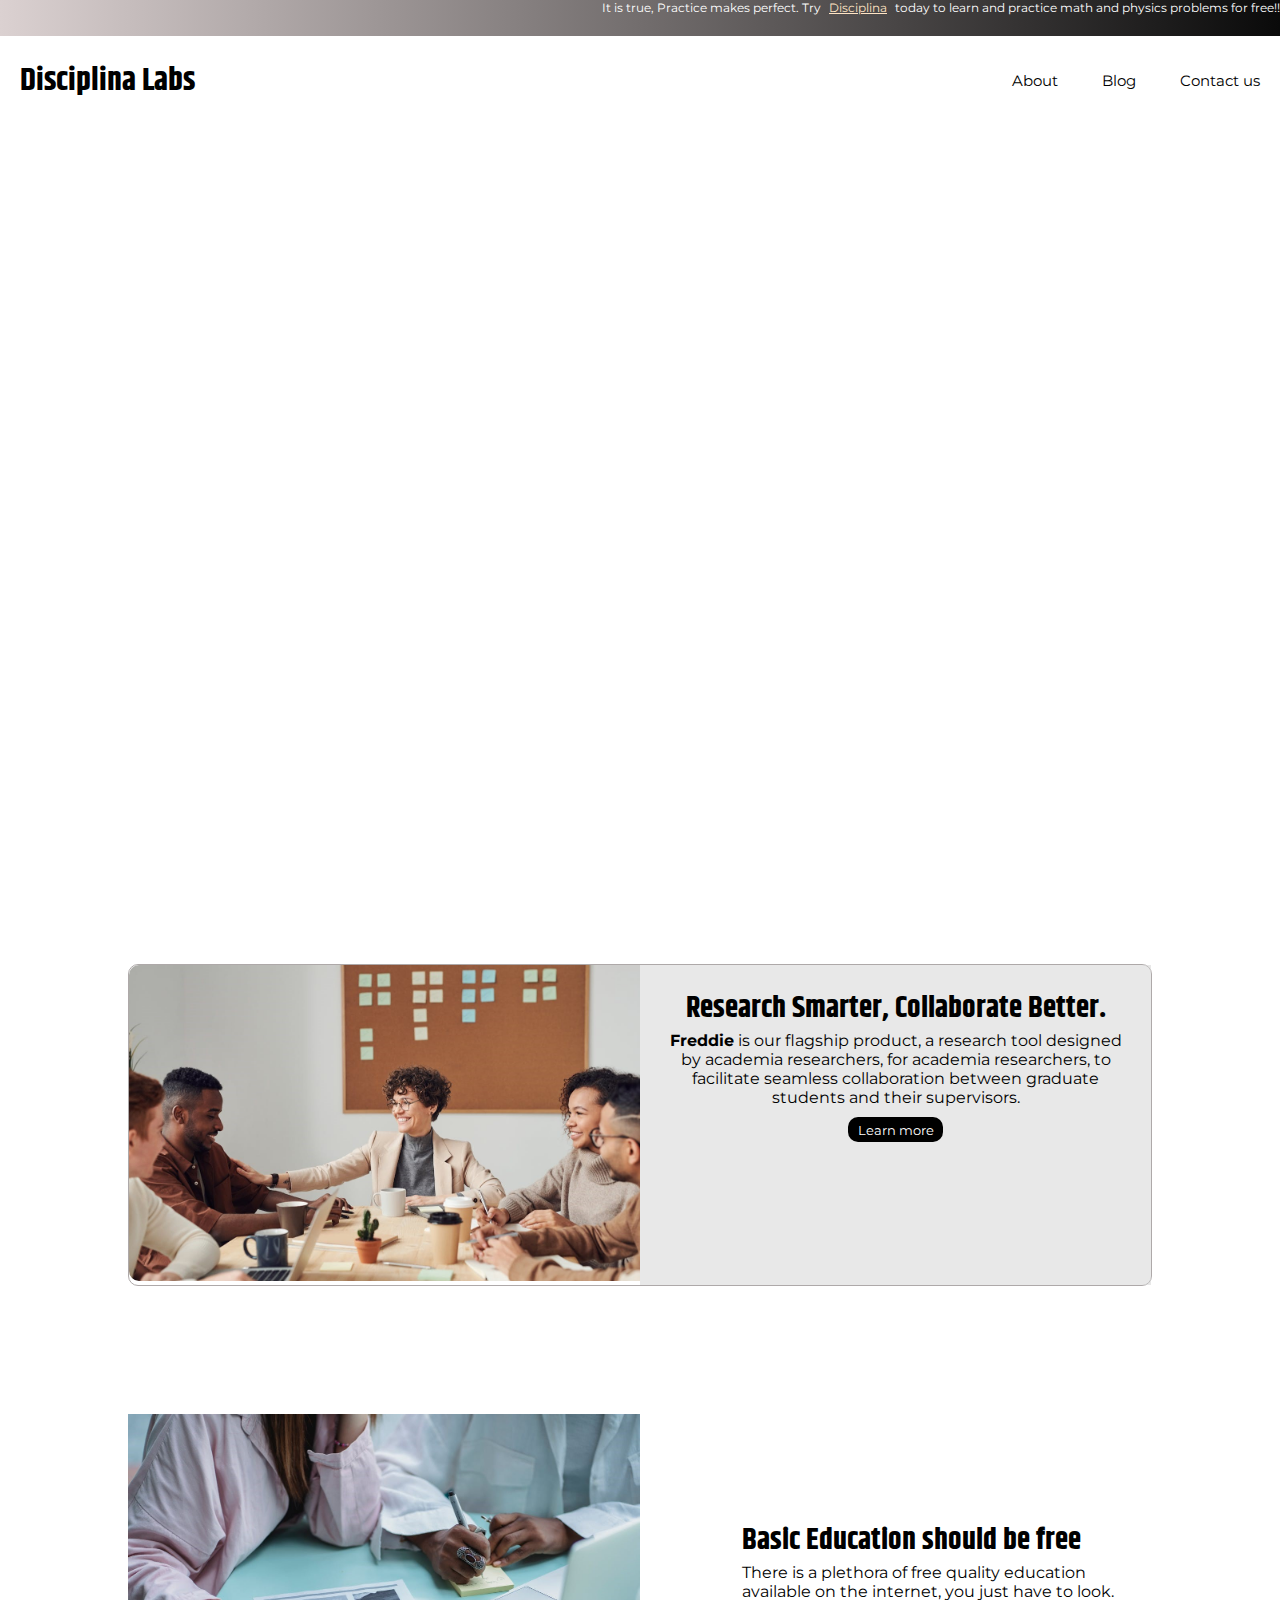
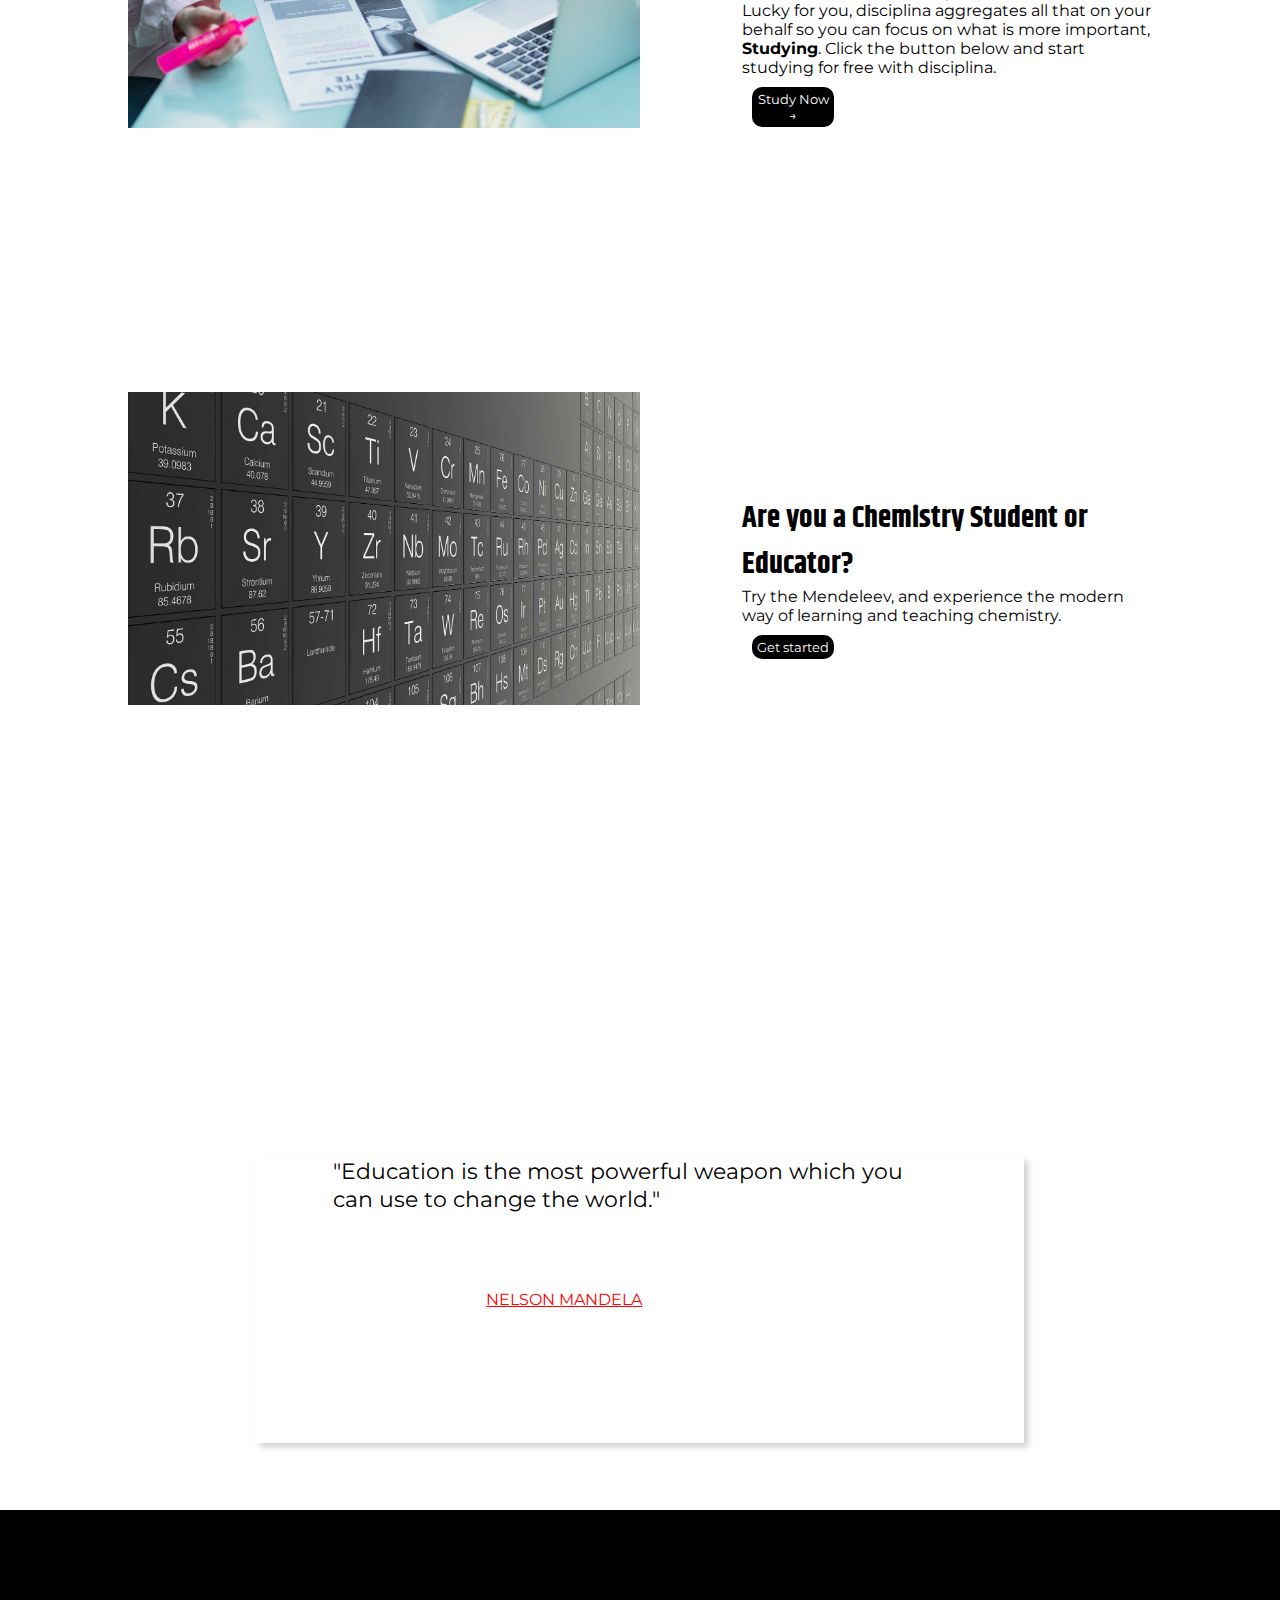
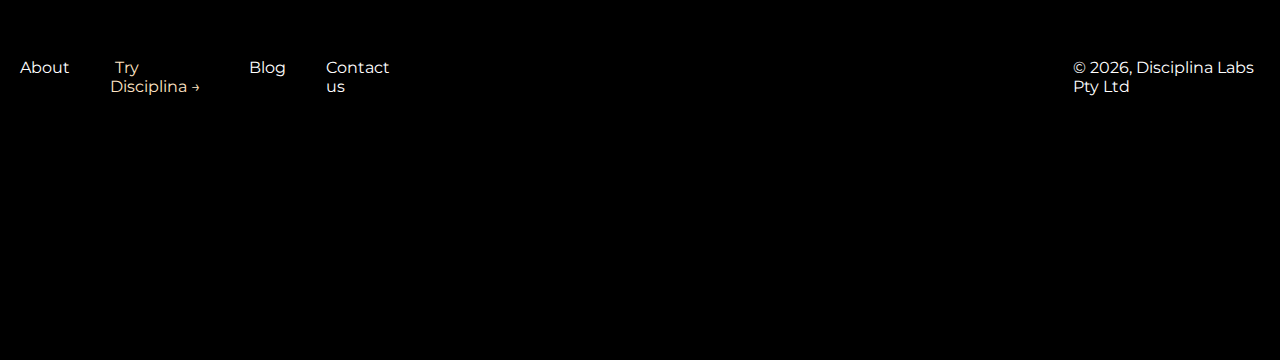
==== commit 55256eea: "Update index.html" ====
--- a/index.html
+++ b/index.html
@@ -66,7 +66,7 @@
             <p><b>Freddie</b> is our flagship product, a research tool designed by academia researchers, for academia researchers, to facilitate seamless collaboration between graduate students and their supervisors.</p>
             <div class="buttons">
 
-                <button type="button" class="go--to"><a href="https://disciplina.co.za/" target="_blank">Learn more</a></button>
+                <button type="button" class="go--to"><a href="https://disciplinalabs.com/freddie" target="_blank">Learn more</a></button>
              
                </div>
         </div>
--- a/style.css
+++ b/style.css
@@ -200,7 +200,7 @@
    
     display: flex;
     align-items: left;
-    height: 50vh;
+    height: 55%;
     background: white;
   border-radius: 10px;
   border: 1px solid rgba(174, 169, 169);
@@ -213,8 +213,8 @@
     text-align: center;
     padding: 20px;
     width: 50%;
- 
-    position: relative;
+    
+
    
 }
 .desciplina .text h1{
@@ -228,8 +228,9 @@
     font-size: 16px;
 }
 .desciplina .image{
-    width: 50%;
-   
+  
+   width: 50%;
+
  
 }
 .desciplina .image img{
@@ -257,7 +258,8 @@
 .disciplina .text{
    margin-top: 10%;
    position: relative;
-   width: 50%;
+   width: 40%;
+   margin-left: 10%;
 }
 .disciplina .text h1{
     color: black;
@@ -372,8 +374,8 @@
 
 .content-section{
   
-    width: 60%;
-    margin-left: 20%;
+    width: 80%;
+    margin-left: 10%;
     margin-top: 10%;
     line-height: 26px;
     border-bottom: 1px solid black ;
@@ -384,6 +386,41 @@
 .content-section p{
     margin-bottom: 15px;
 }
+
+
+
+.div__2 {
+    width: 100%;
+   
+  
+    padding: 10px;
+  
+    
+   
+  }
+  
+  .div__2 input {
+    width: 50%;
+    border: 1px solid gray;
+    background: white;
+    padding: 10px;
+    margin-bottom: 10px;
+    border-radius: 5px;
+  }
+  
+  .div__2 button {
+    padding: 8px;
+    background: black;
+    color: white;
+    font-weight: bold;
+    border: none;
+    border-radius: 10px;
+    font-size: 15px;
+  }
+
+  .content-section ul li{
+    margin: 14px;
+  }
 
 footer{
     background-color: black;
@@ -450,7 +487,7 @@
       text-align: center;
     
       color: white;
-      font-size: 8px;
+      font-size: 10px;
       width: 100%;
       top: 0;
       font-family: 'Khand';
@@ -634,7 +671,7 @@
 
 .text p{
     color:black;
-    font-size: 16px;
+    font-size: 12px;
 }
 .desciplina .image{
     width: 100%;
@@ -671,6 +708,7 @@
    position: relative;
    width: 100%;
    text-align: center;
+   margin-left: 0%;
 }
 .disciplina .text h1{
     color: black;
@@ -680,7 +718,8 @@
 
 .disciplina .text p{
    color:black;
-   font-size: 16px;
+   font-size: 12px;
+   text-align: center;
 }
 .disciplina .image{
     width: 100%;
@@ -762,10 +801,22 @@
 
   
     
-    .content-section p{
-        margin-bottom: 15px;
-    }
-    
+  
+.content-section{
+  
+    width: 80%;
+    margin-left: 10%;
+    margin-top: 10%;
+    line-height: 26px;
+    border-bottom: 1px solid black ;
+    
+   
+}
+
+.content-section p{
+    margin-bottom: 15px;
+}
+
     footer{
         background-color: black;
         height: 50vh;
@@ -834,7 +885,7 @@
       text-align: center;
     
       color: white;
-      font-size: 8px;
+      font-size: 12px;
       width: 100%;
       top: 0;
     }
@@ -1016,7 +1067,7 @@
 
 .text p{
     color:black;
-    font-size: 16px;
+    font-size: 12px;
 }
 .desciplina .image{
     width: 100%;
@@ -1053,6 +1104,7 @@
    position: relative;
    width: 100%;
    text-align: center;
+   margin-left: 0%;
 }
 .disciplina .text h1{
     color: black;
@@ -1062,7 +1114,7 @@
 
 .disciplina .text p{
    color:black;
-   font-size: 16px;
+   font-size: 12px;
 }
 .disciplina .image{
     width: 100%;
@@ -1144,9 +1196,32 @@
 
   
     
-    .content-section p{
-        margin-bottom: 15px;
-    }
+  
+.content-section{
+  
+    width: 80%;
+    margin-left: 10%;
+    margin-top: 10%;
+    line-height: 26px;
+    border-bottom: 1px solid black ;
+    
+   
+}
+
+.content-section p{
+    margin-bottom: 12px;
+    color: black;
+}
+
+.content-section h1{
+    
+    color: black;
+}
+
+.content-section ul li{
+    margin-bottom: 12px;
+    color: black;
+}
     
     footer{
         background-color: black;
@@ -1439,6 +1514,7 @@
    position: relative;
    width: 100%;
    text-align: center;
+   margin-left: 0%;
 }
 .disciplina .text h1{
     color: black;
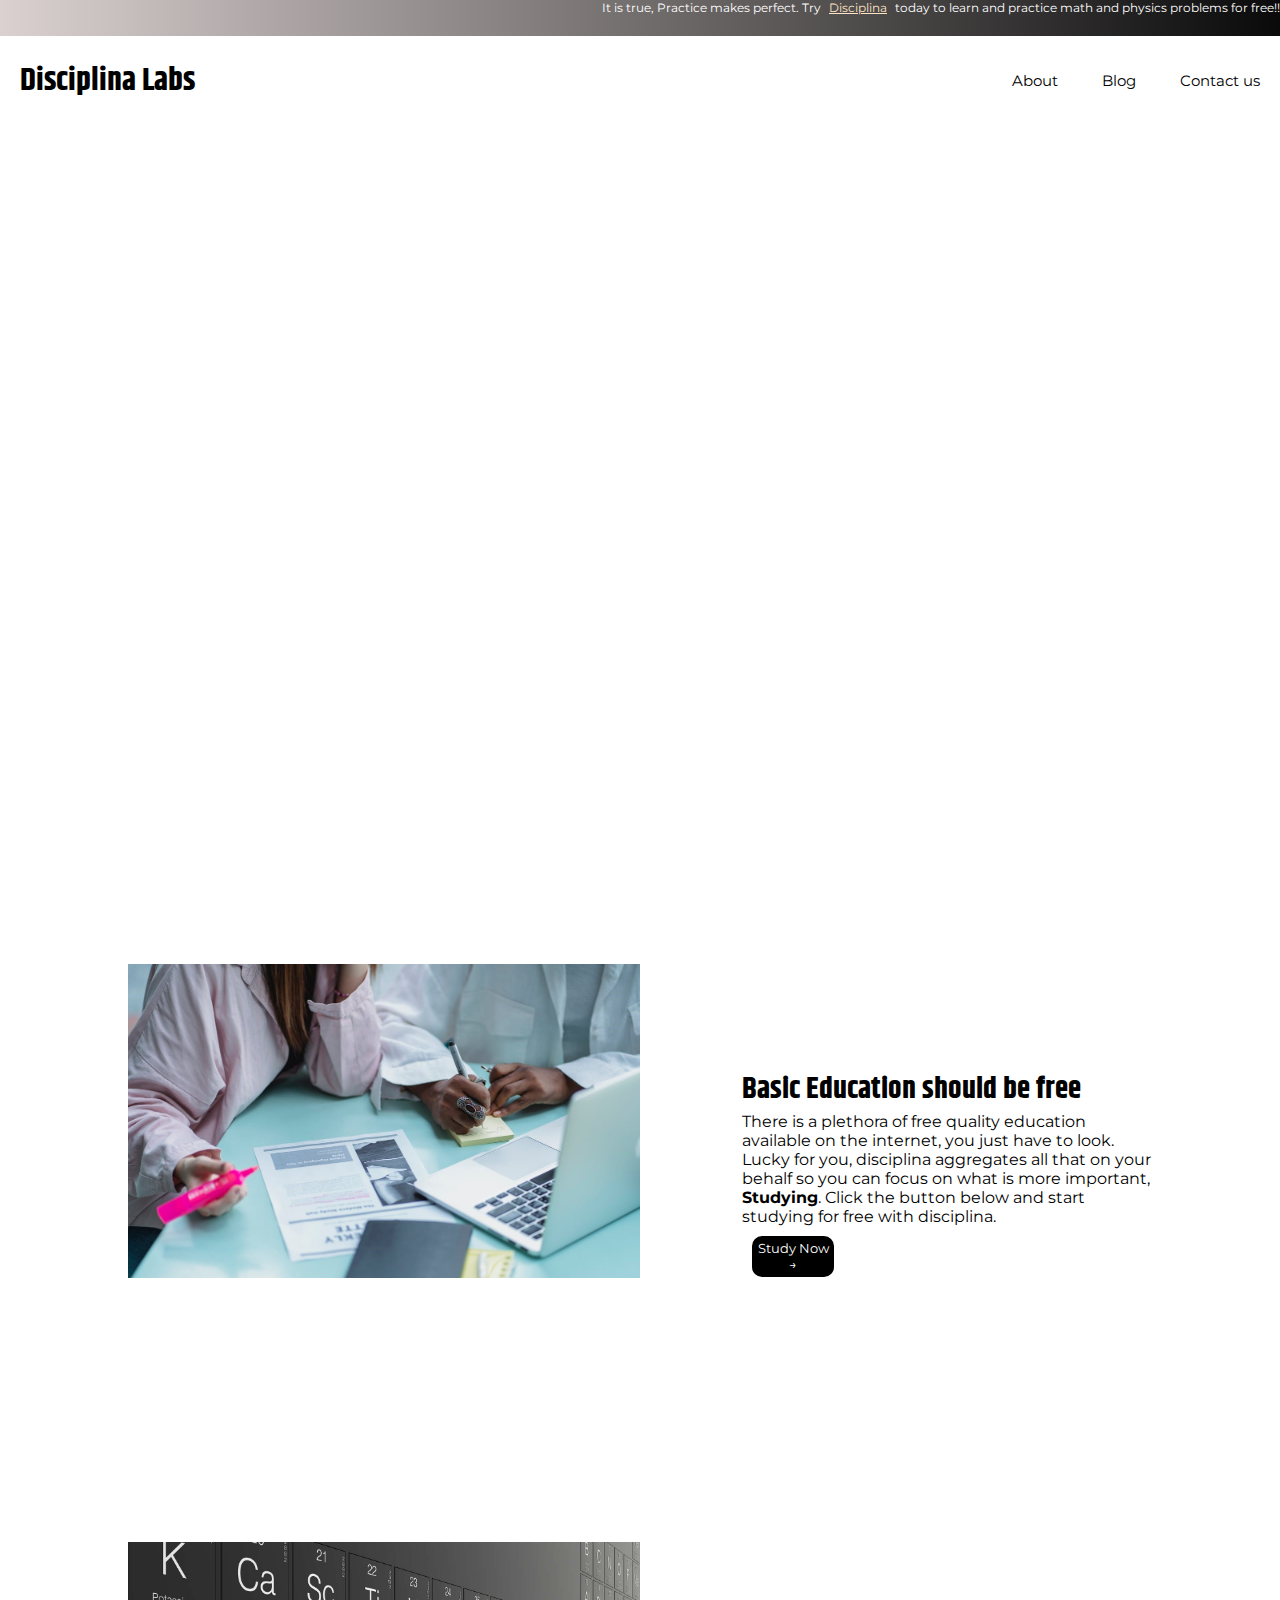
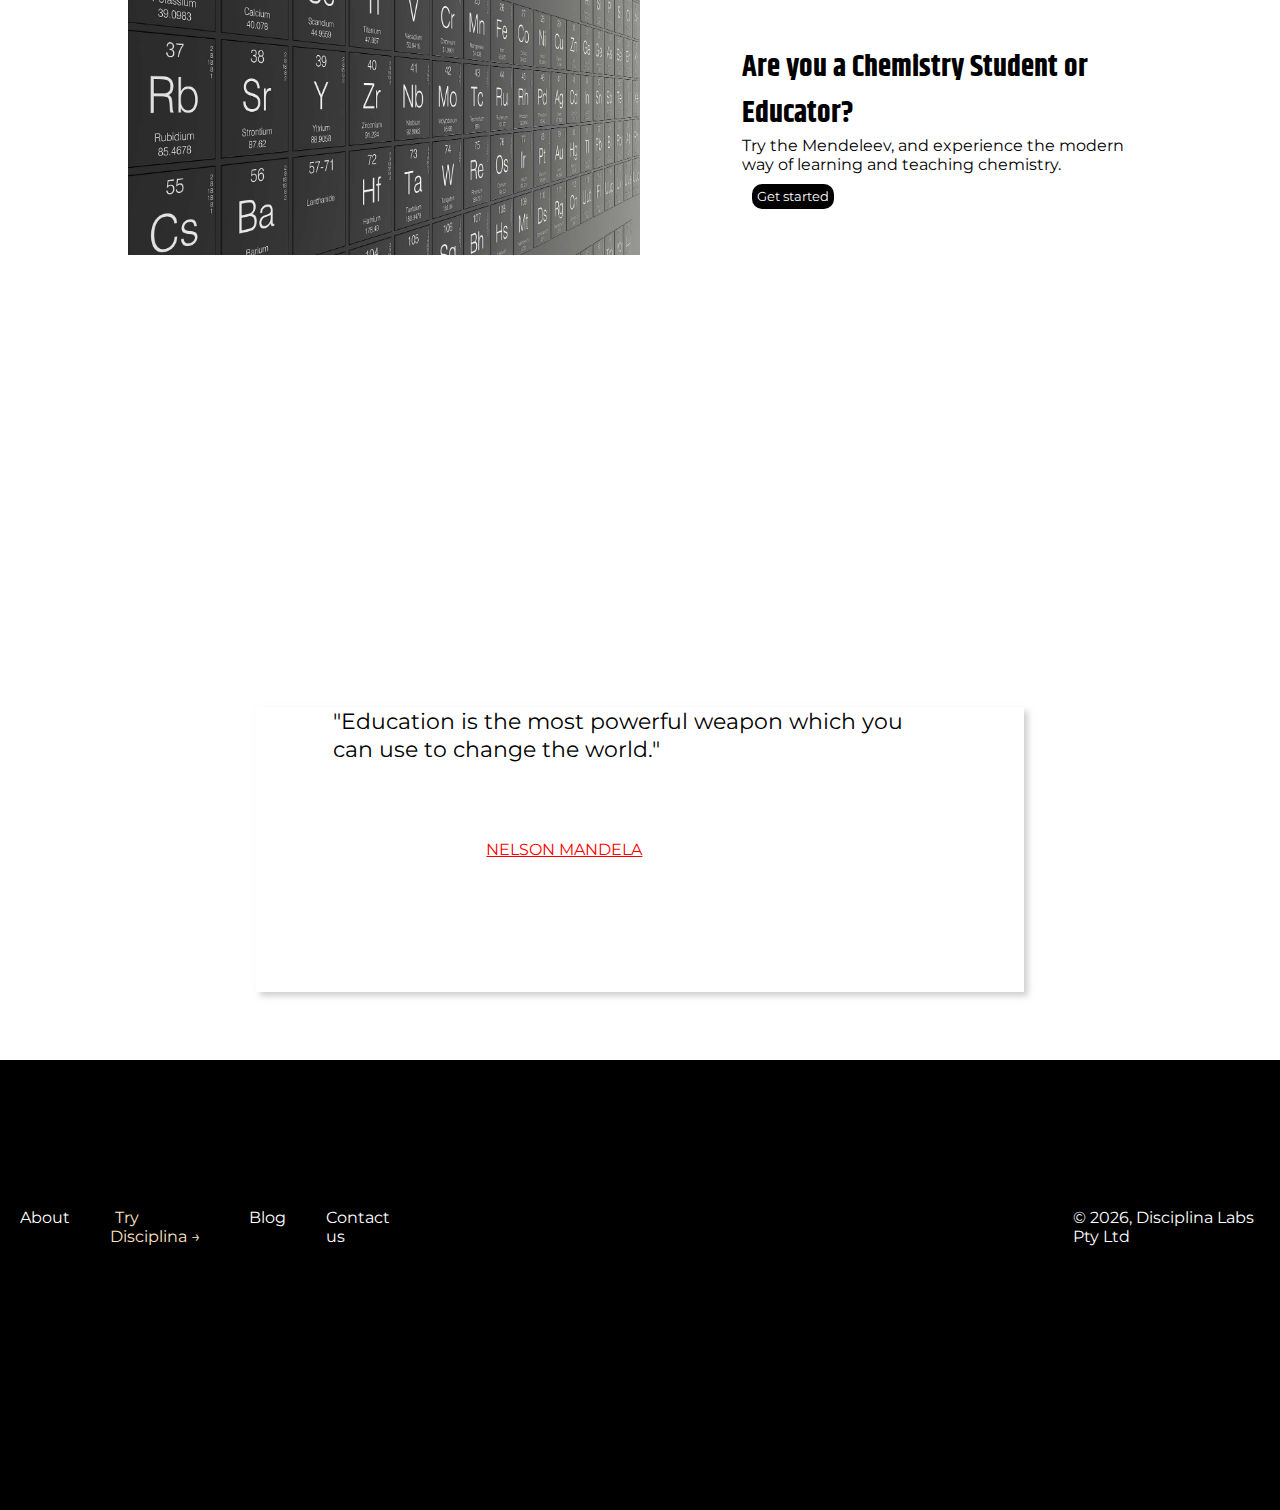
==== commit a0279796: "Update index.html" ====
--- a/index.html
+++ b/index.html
@@ -23,7 +23,7 @@
 
             <ul class="nav__links">
         
-                <li> <a class="nav__link" href="about.html">About 
+                <li> <a class="nav__link" href="about">About 
                  </a></li>
              
                 <!-- <li><a class="nav__link" href="">Updates</a></li> -->
@@ -55,7 +55,7 @@
        
        
         </div>
-
+<!-- 
        <section class="desciplina section ">
        
           <div class="image">
@@ -72,7 +72,7 @@
         </div>
            
         
-        </div>
+        </div> -->
 
        </section>
 
--- a/style.css
+++ b/style.css
@@ -141,15 +141,7 @@
 }
 
 
-h2{
-    color: white;
-    font-size: 15px;
-}
-
-h5{
-    color: white;
-    padding: 10px;
-}
+
 .header{
 width: 100%;
 height: 100vh;
@@ -172,6 +164,10 @@
     position: relative;
     margin-top: 25%;
     padding: 3%;
+}
+
+.text-content h4{
+   color: white;
 }
 .content h1{
    font-family: 'Khand', sans-serif;
@@ -801,21 +797,39 @@
 
   
     
-  
-.content-section{
-  
-    width: 80%;
-    margin-left: 10%;
-    margin-top: 10%;
-    line-height: 26px;
-    border-bottom: 1px solid black ;
-    
-   
-}
-
-.content-section p{
-    margin-bottom: 15px;
-}
+    .content-section{
+  
+        width: 80%;
+        margin-left: 10%;
+        margin-top: 10%;
+        line-height: 26px;
+        border-bottom: 1px solid black ;
+        
+       
+    }
+    
+    .content-section p{
+        margin-bottom: 12px;
+        color: black;
+    }
+    
+    .content-section h1{
+        
+        color: black;
+    }
+    
+    .content-section ul li{
+        margin-bottom: 12px;
+        color: black;
+    }
+    .div__2 input {
+        width: 100%;
+        border: 1px solid gray;
+        background: white;
+        padding: 10px;
+        margin-bottom: 10px;
+        border-radius: 5px;
+      }
 
     footer{
         background-color: black;
@@ -1222,7 +1236,14 @@
     margin-bottom: 12px;
     color: black;
 }
-    
+.div__2 input {
+    width: 100%;
+    border: 1px solid gray;
+    background: white;
+    padding: 10px;
+    margin-bottom: 10px;
+    border-radius: 5px;
+  }
     footer{
         background-color: black;
         height: 50vh;
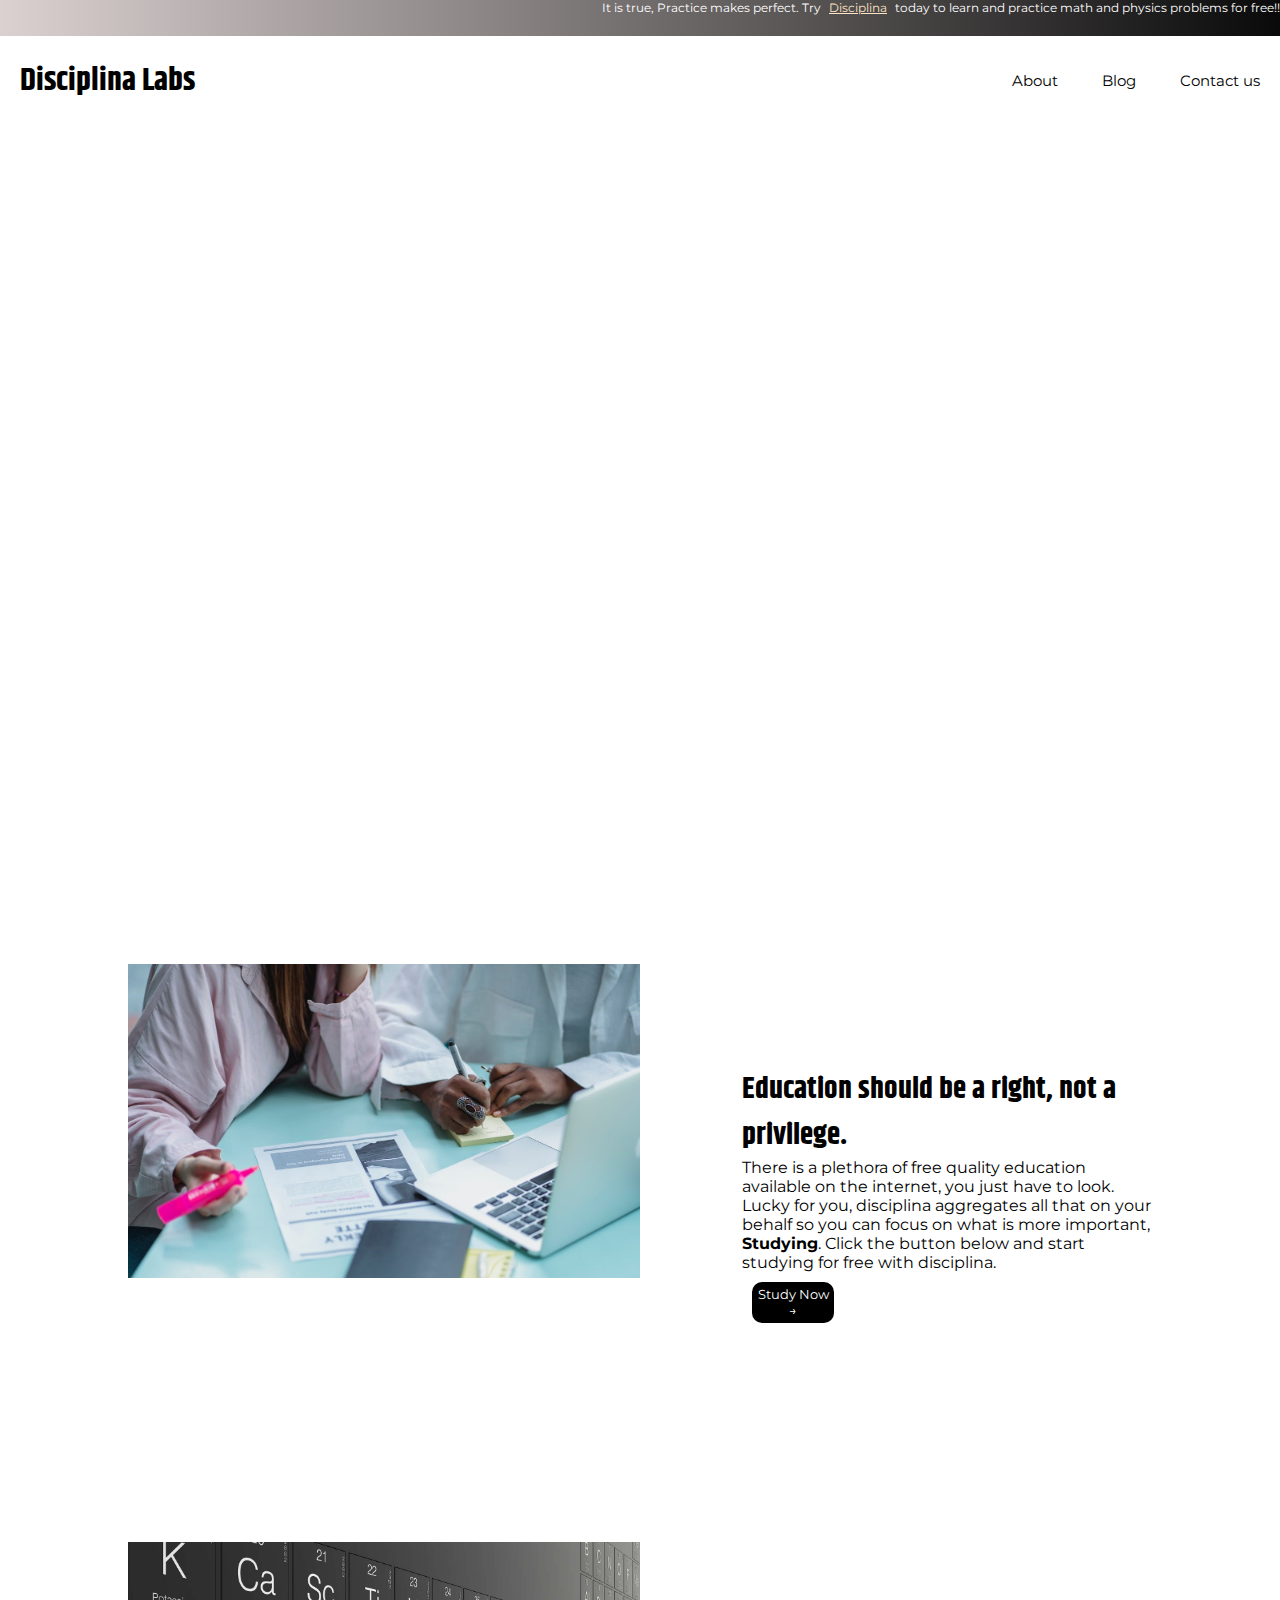
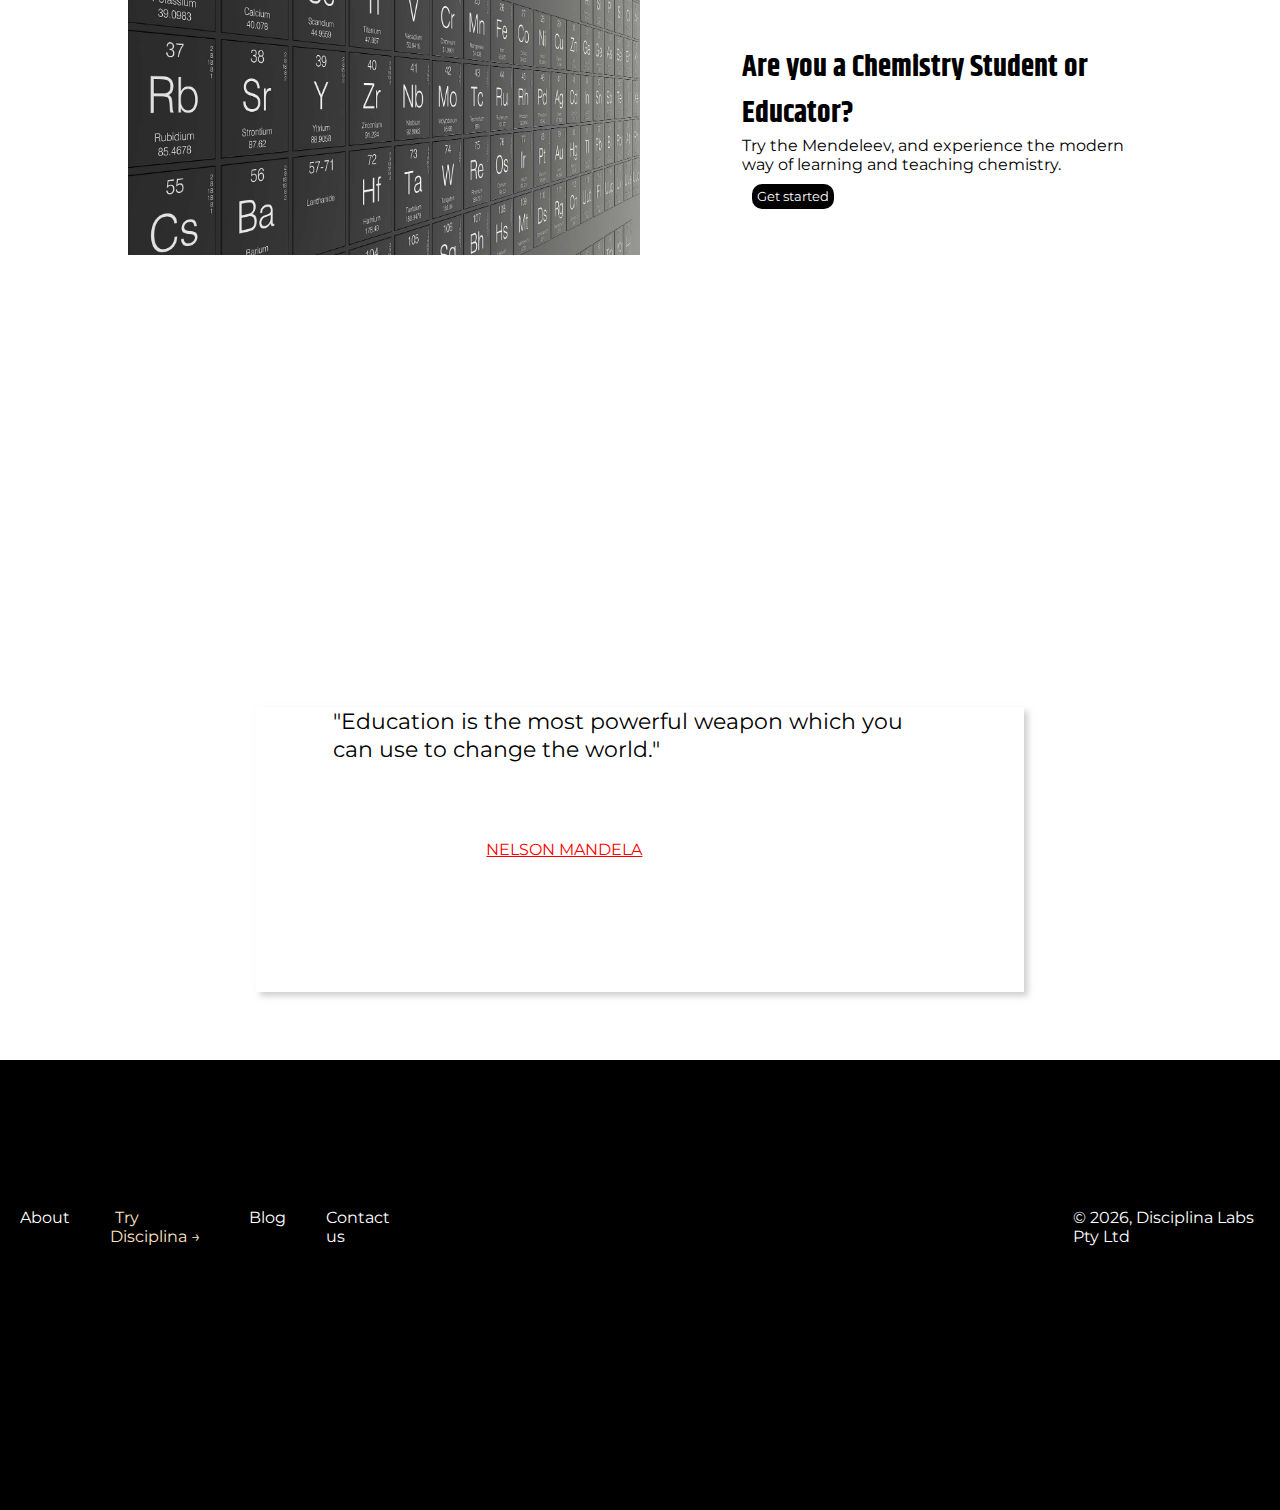
==== commit a10ed430: "Update index.html" ====
--- a/index.html
+++ b/index.html
@@ -81,7 +81,7 @@
             <img src="Images/Student.jpg" alt="Freddie">
           </div>
         <div class="text">
-            <h1>Basic Education should be free</h1>
+            <h1>Education should be a right, not a privilege.</h1>
               <p>There is a plethora of free quality education available on the internet, you just have to look. 
                 Lucky for you, disciplina aggregates all that on your behalf so you can focus on what is more important, <b>Studying</b>.
                 Click the button below and start studying for free with disciplina.
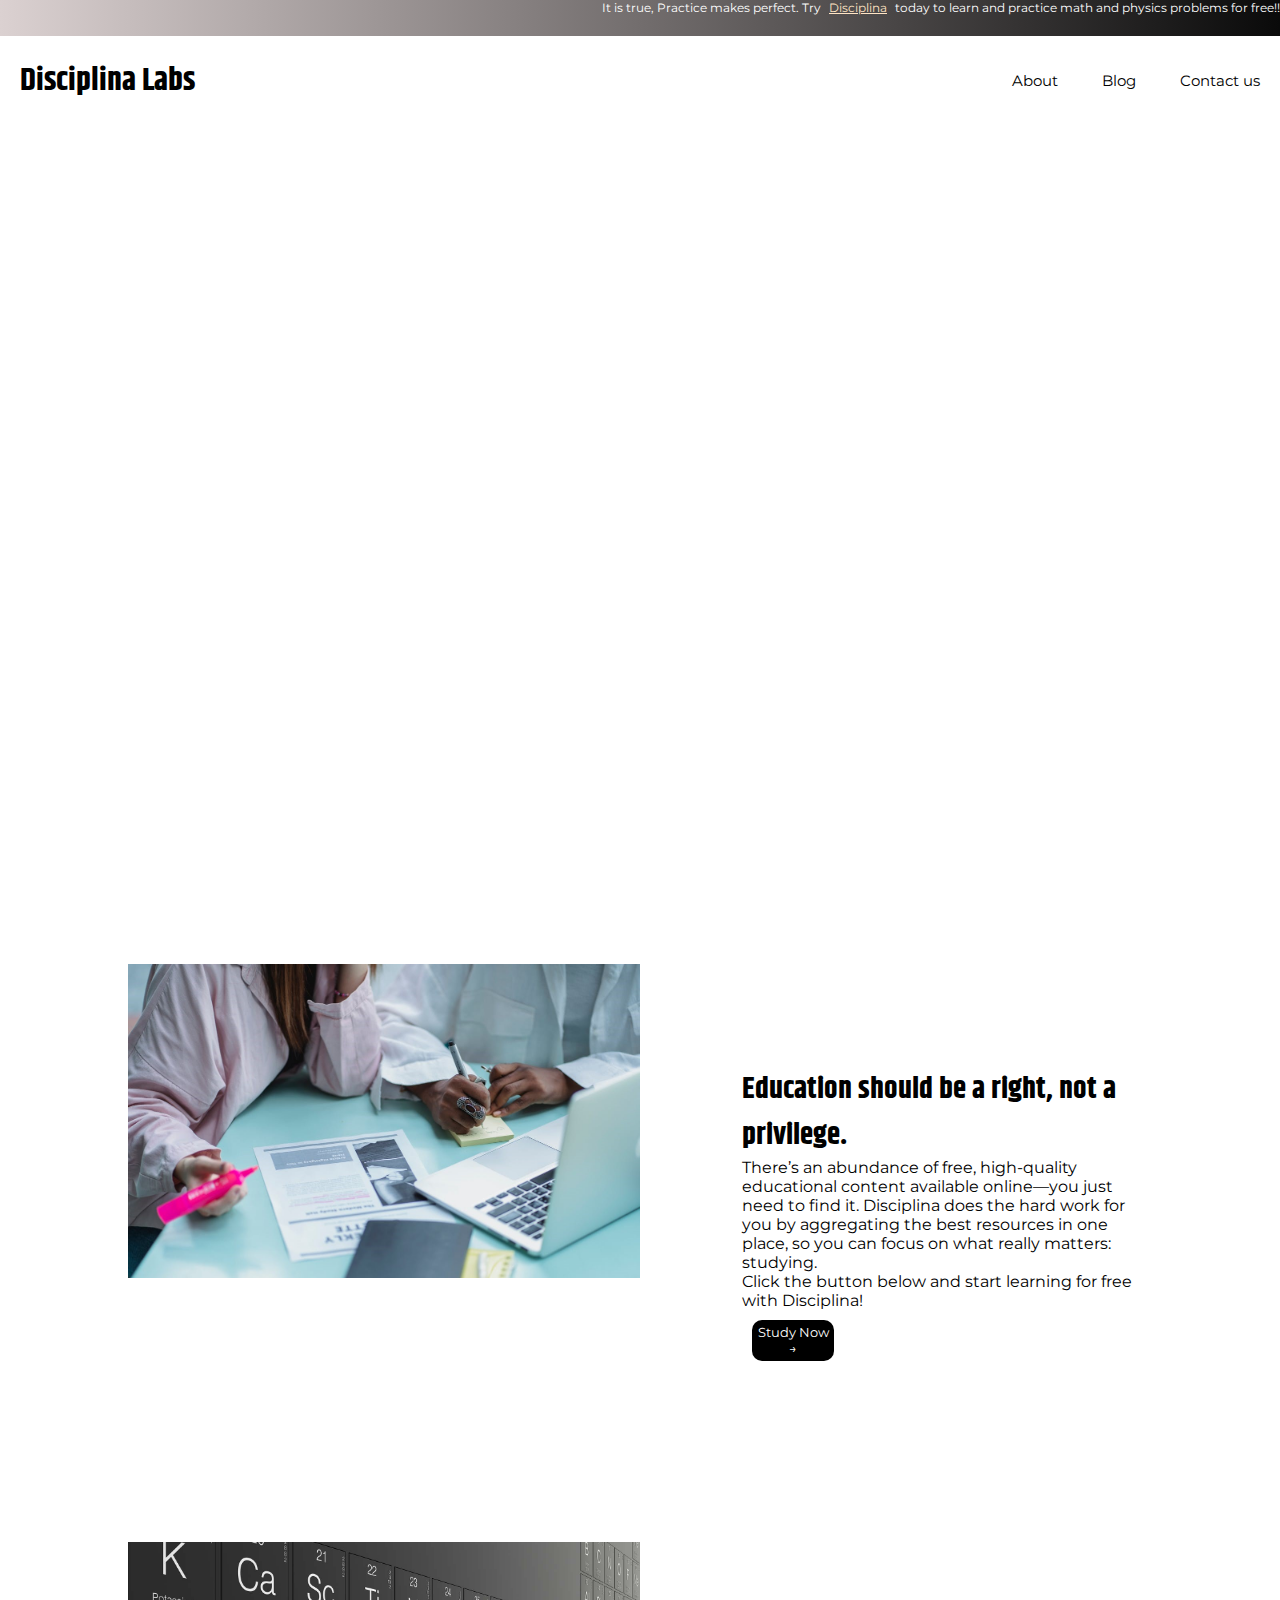
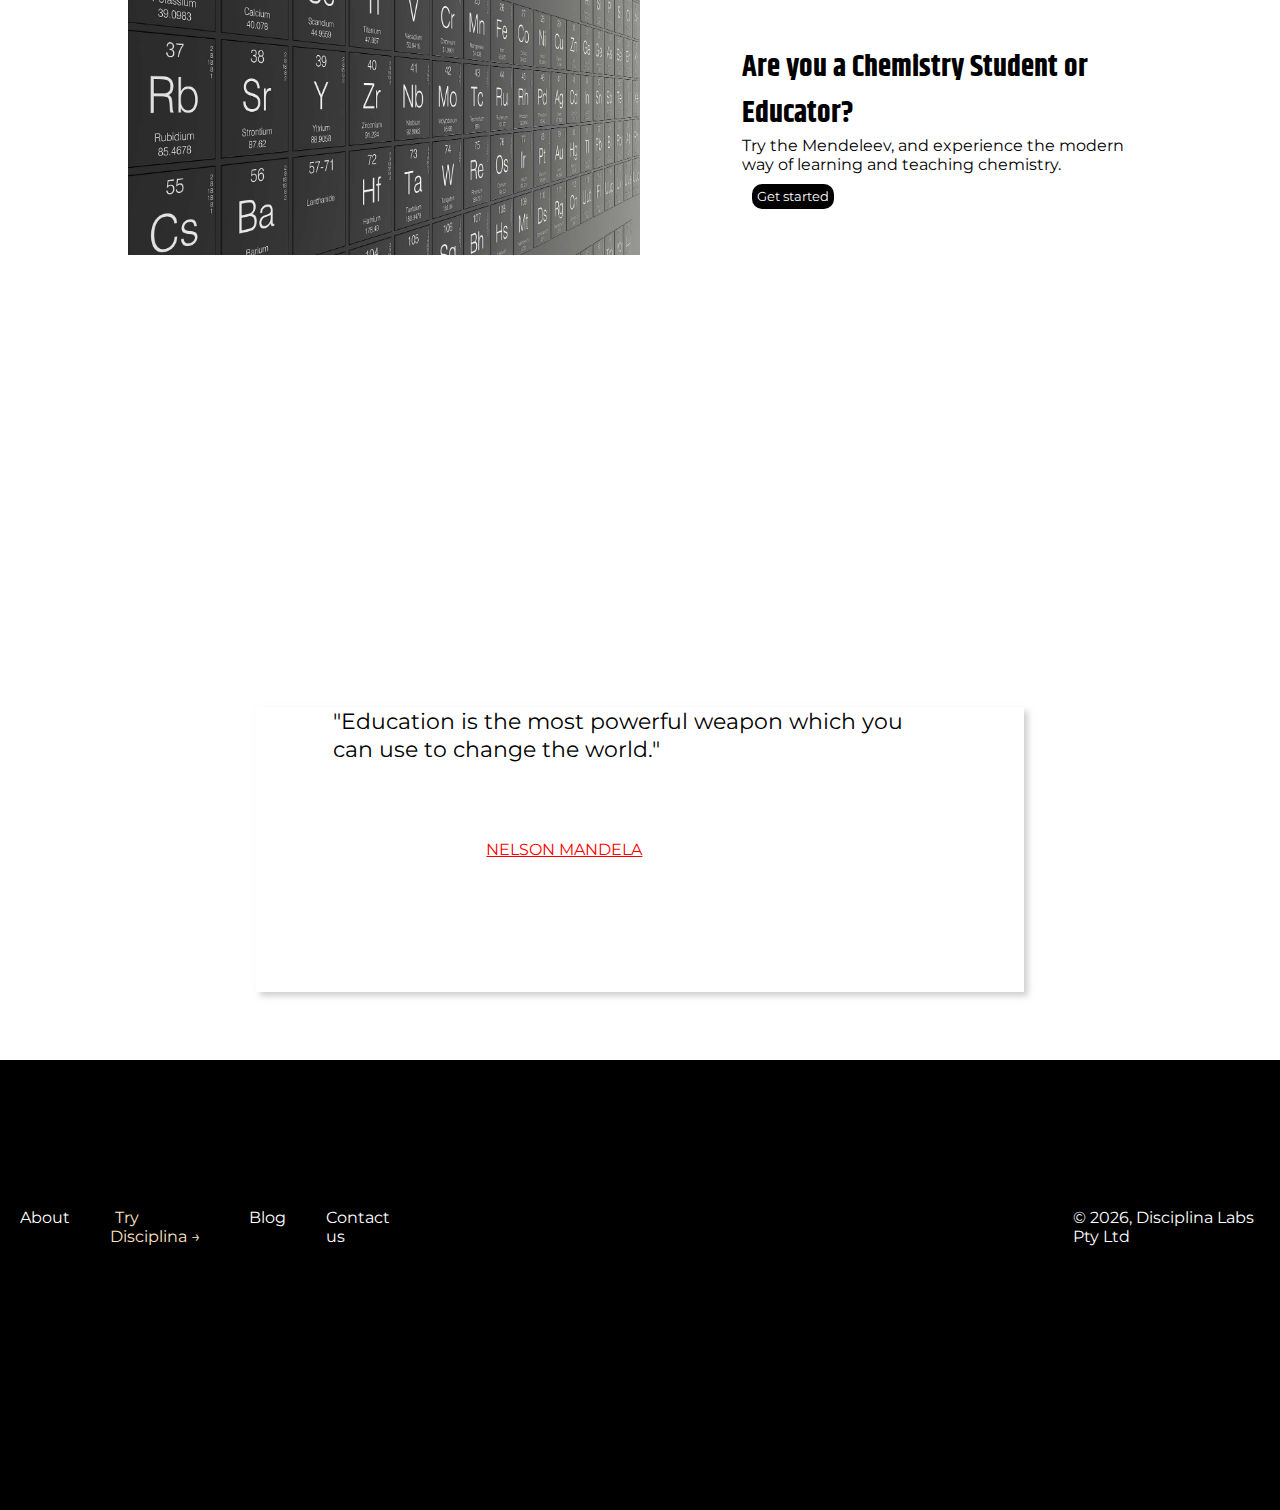
==== commit e71e21fc: "Update index.html" ====
--- a/index.html
+++ b/index.html
@@ -82,9 +82,10 @@
           </div>
         <div class="text">
             <h1>Education should be a right, not a privilege.</h1>
-              <p>There is a plethora of free quality education available on the internet, you just have to look. 
-                Lucky for you, disciplina aggregates all that on your behalf so you can focus on what is more important, <b>Studying</b>.
-                Click the button below and start studying for free with disciplina.
+              <p>There’s an abundance of free, high-quality educational content available online—you just need to find it. 
+                  Disciplina does the hard work for you by aggregating the best resources in one place, so you can focus on what really matters: studying. <br>
+
+Click the button below and start learning for free with Disciplina!
               </p>
             
                      
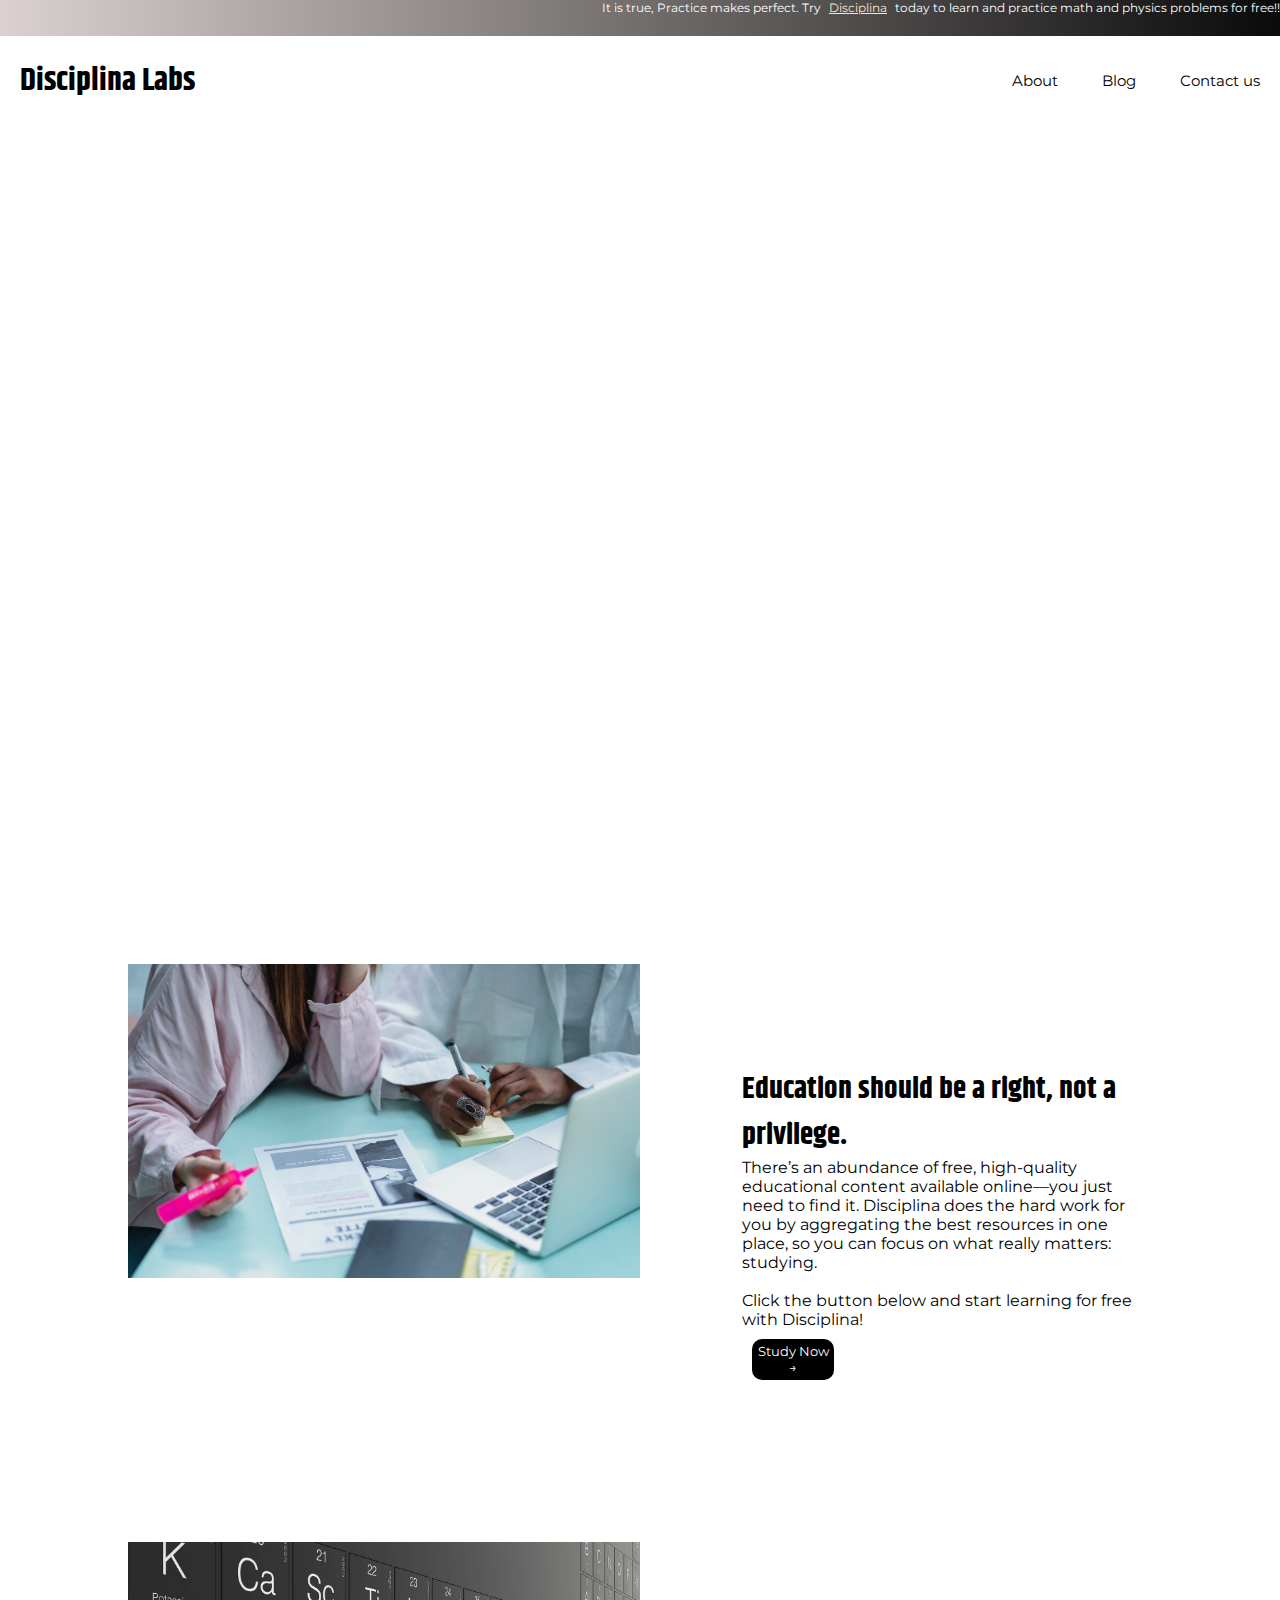
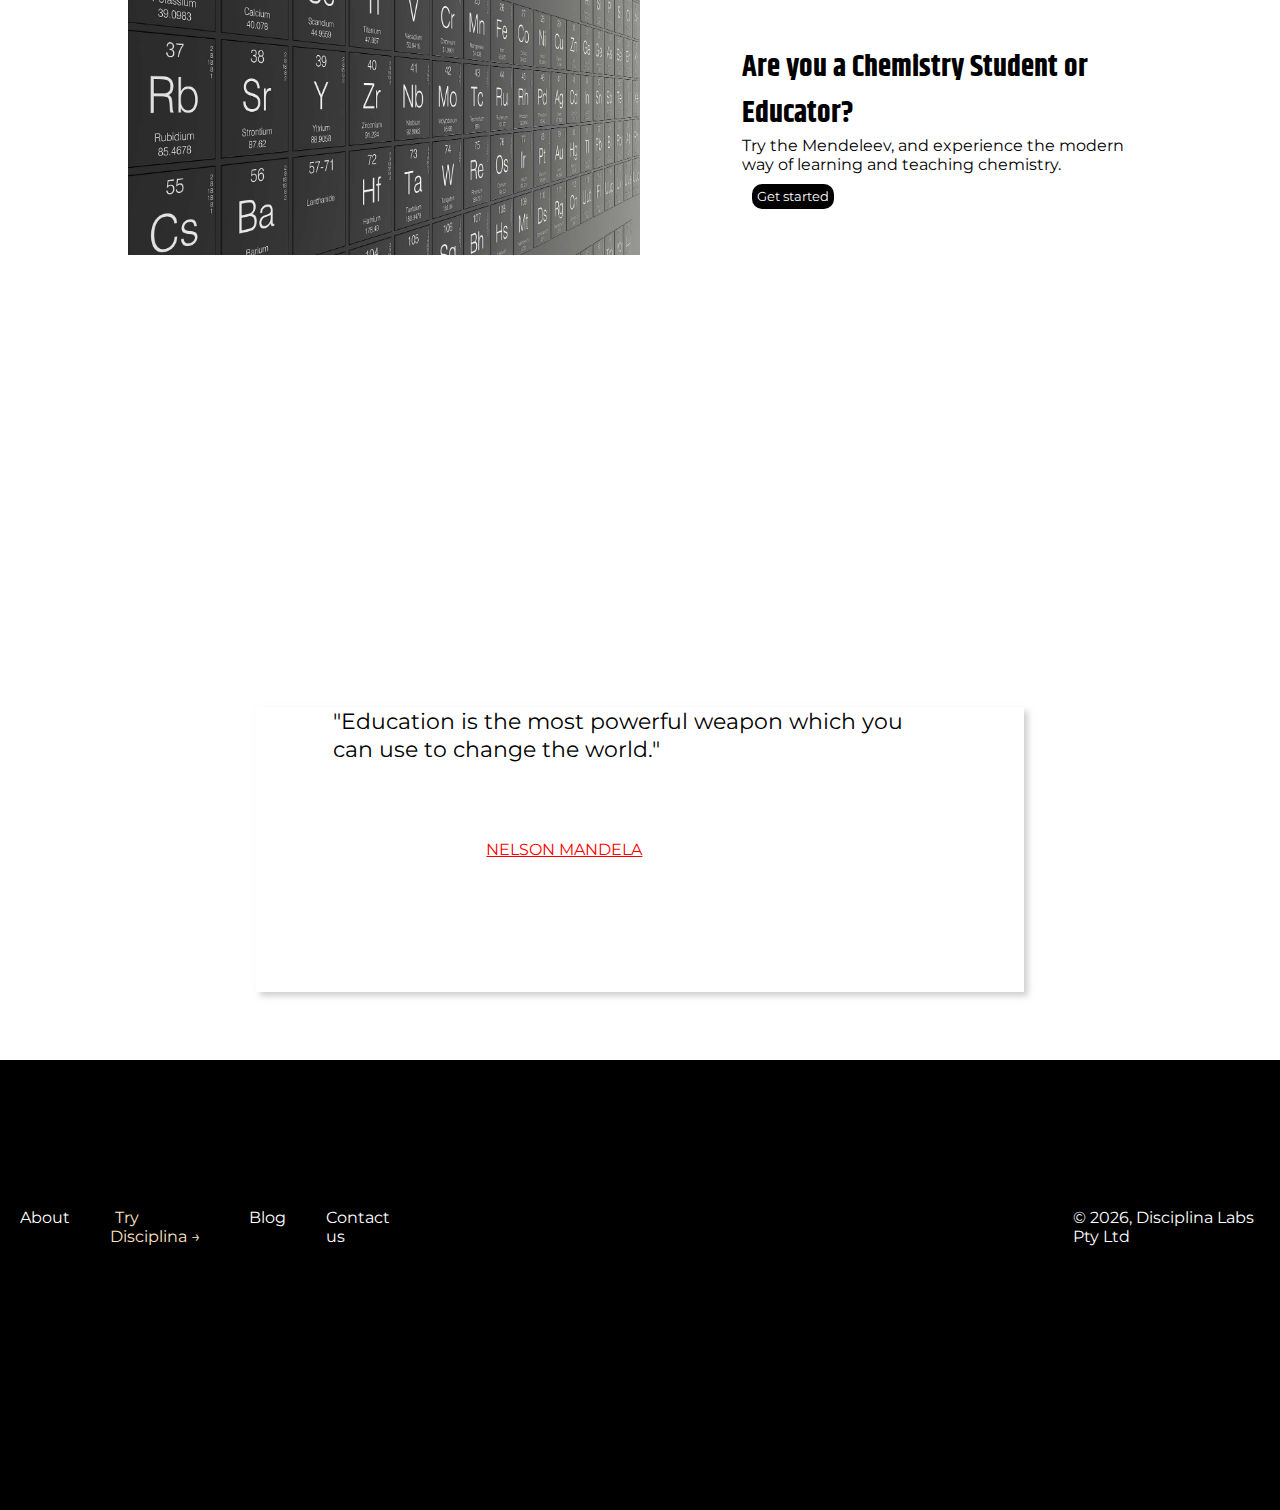
==== commit 83da232a: "Update index.html" ====
--- a/index.html
+++ b/index.html
@@ -84,6 +84,7 @@
             <h1>Education should be a right, not a privilege.</h1>
               <p>There’s an abundance of free, high-quality educational content available online—you just need to find it. 
                   Disciplina does the hard work for you by aggregating the best resources in one place, so you can focus on what really matters: studying. <br>
+                  <br>
 
 Click the button below and start learning for free with Disciplina!
               </p>
